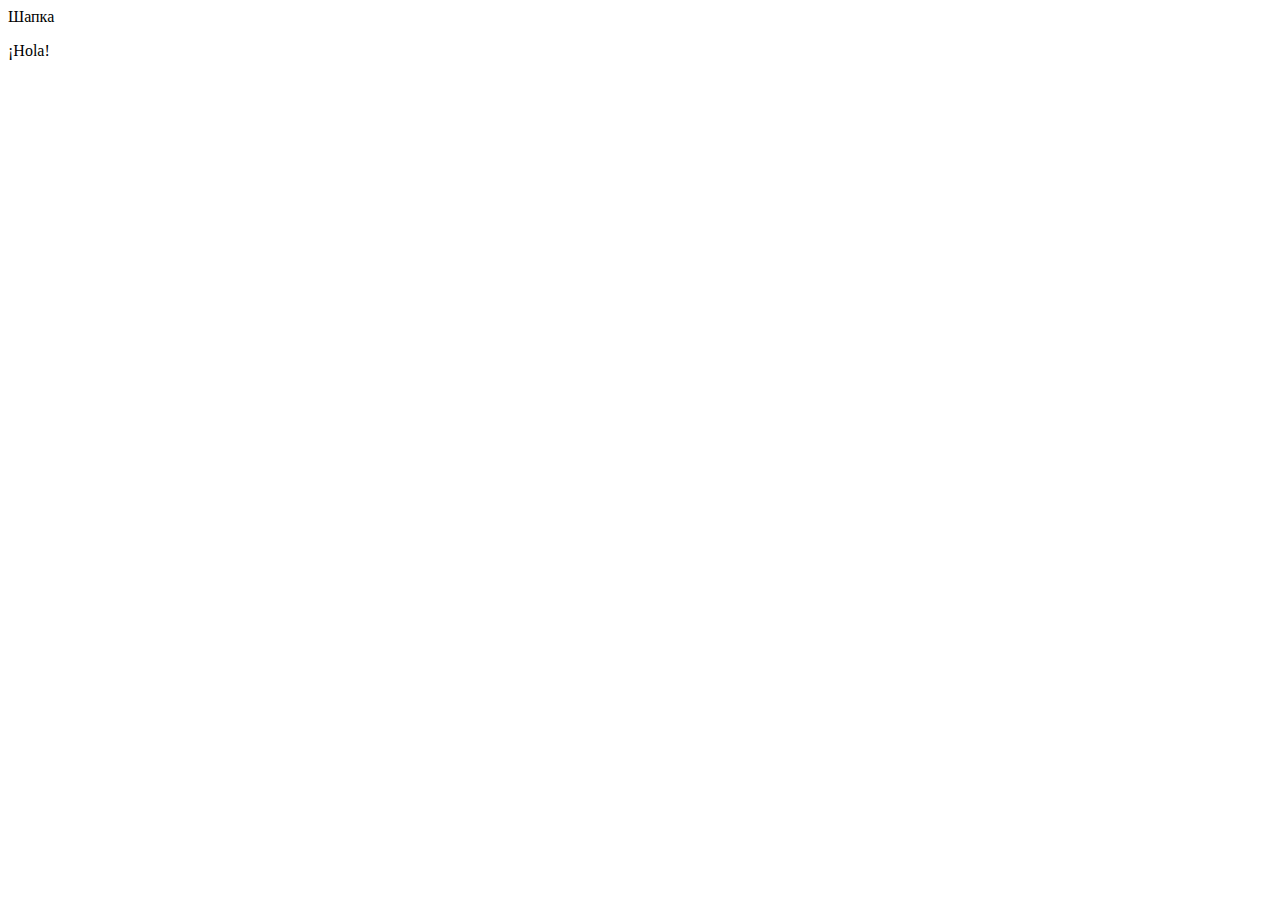
==== source/index.html @ b525d931 "Тестирует сборку" ====
<!DOCTYPE html>
<html class="page" lang="ru">

<head>
  <meta charset="UTF-8">
  <title>Название проекта</title>
  <meta name="viewport" content="width=device-width,initial-scale=1">
  <link rel="stylesheet" href="styles/styles.css">
  <script src="scripts/index.js" defer></script>
</head>

<body class="page__body">
  <header class="header">Шапка</header>
  <p>¡Hola!</p>
</body>

</html>
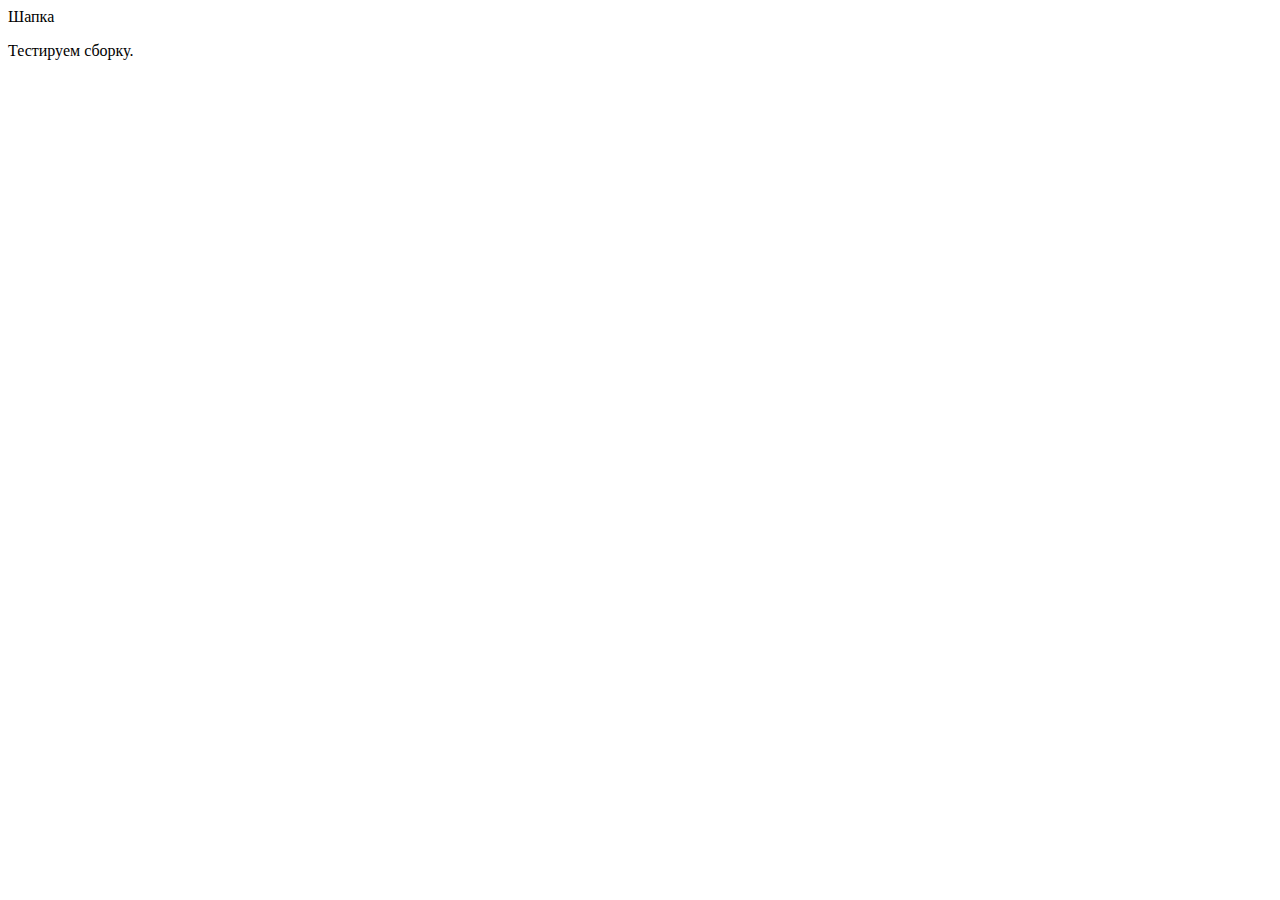
==== commit 00f4e233: "Тестирует сборку" ====
--- a/source/index.html
+++ b/source/index.html
@@ -11,7 +11,7 @@
 
 <body class="page__body">
   <header class="header">Шапка</header>
-  <p>¡Hola!</p>
+  <p>Тестируем сборку.</p>
 </body>
 
 </html>
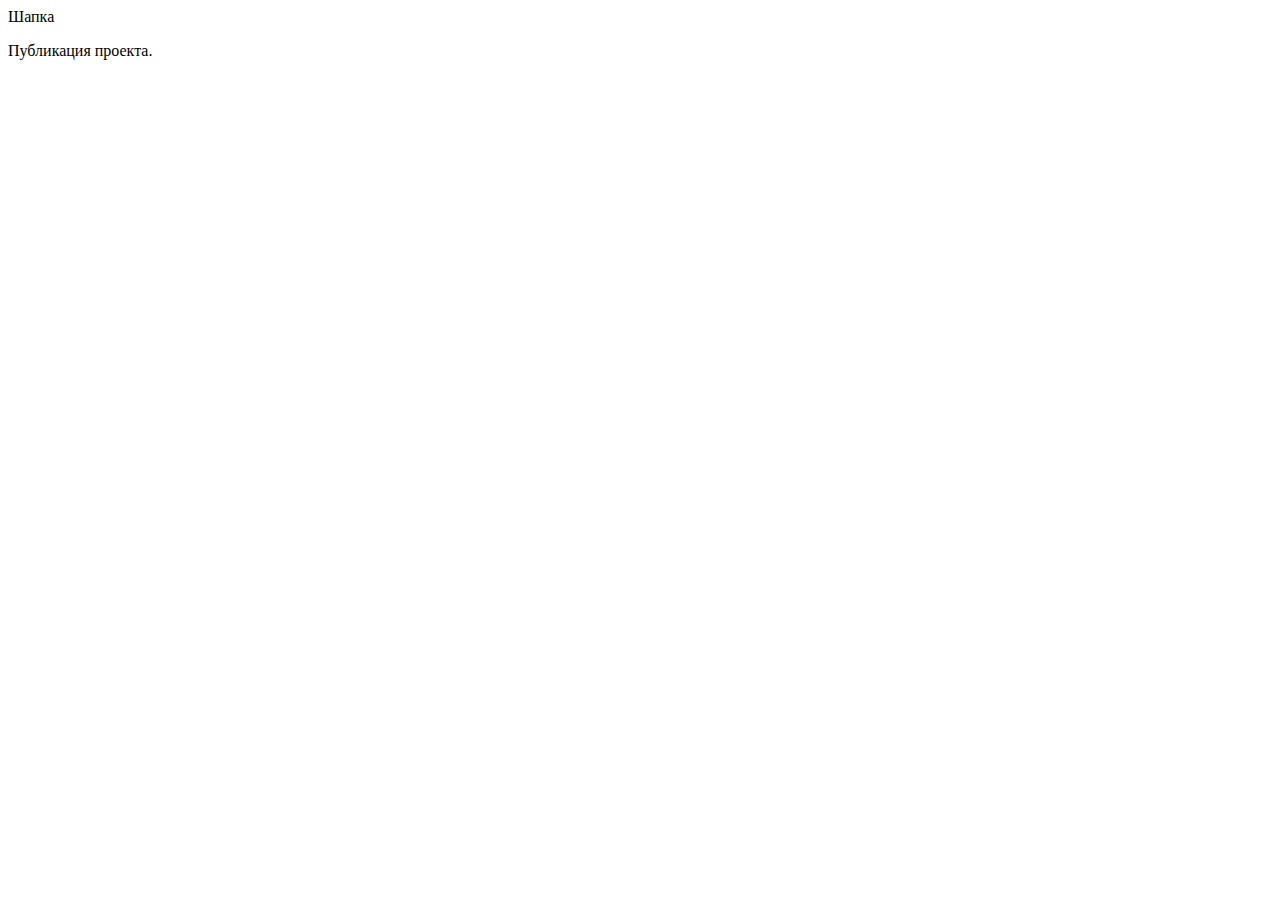
==== commit 72552102: "Тестирует сборку" ====
--- a/source/index.html
+++ b/source/index.html
@@ -11,7 +11,7 @@
 
 <body class="page__body">
   <header class="header">Шапка</header>
-  <p>Тестируем сборку.</p>
+  <p>Публикация проекта.</p>
 </body>
 
 </html>
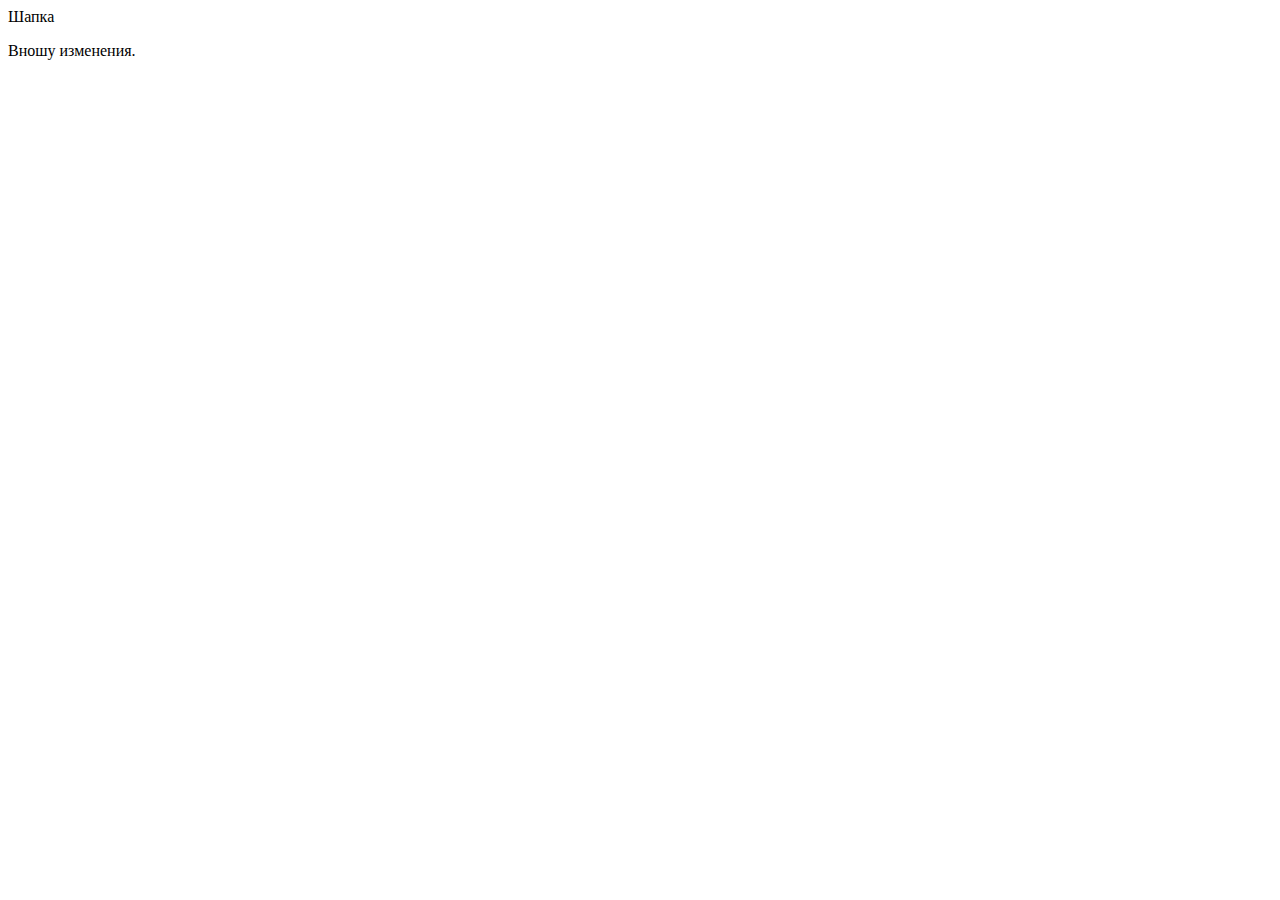
==== commit 00cd6705: "Вношу изменения" ====
--- a/source/index.html
+++ b/source/index.html
@@ -11,7 +11,7 @@
 
 <body class="page__body">
   <header class="header">Шапка</header>
-  <p>Публикация проекта.</p>
+  <p>Вношу изменения.</p>
 </body>
 
 </html>
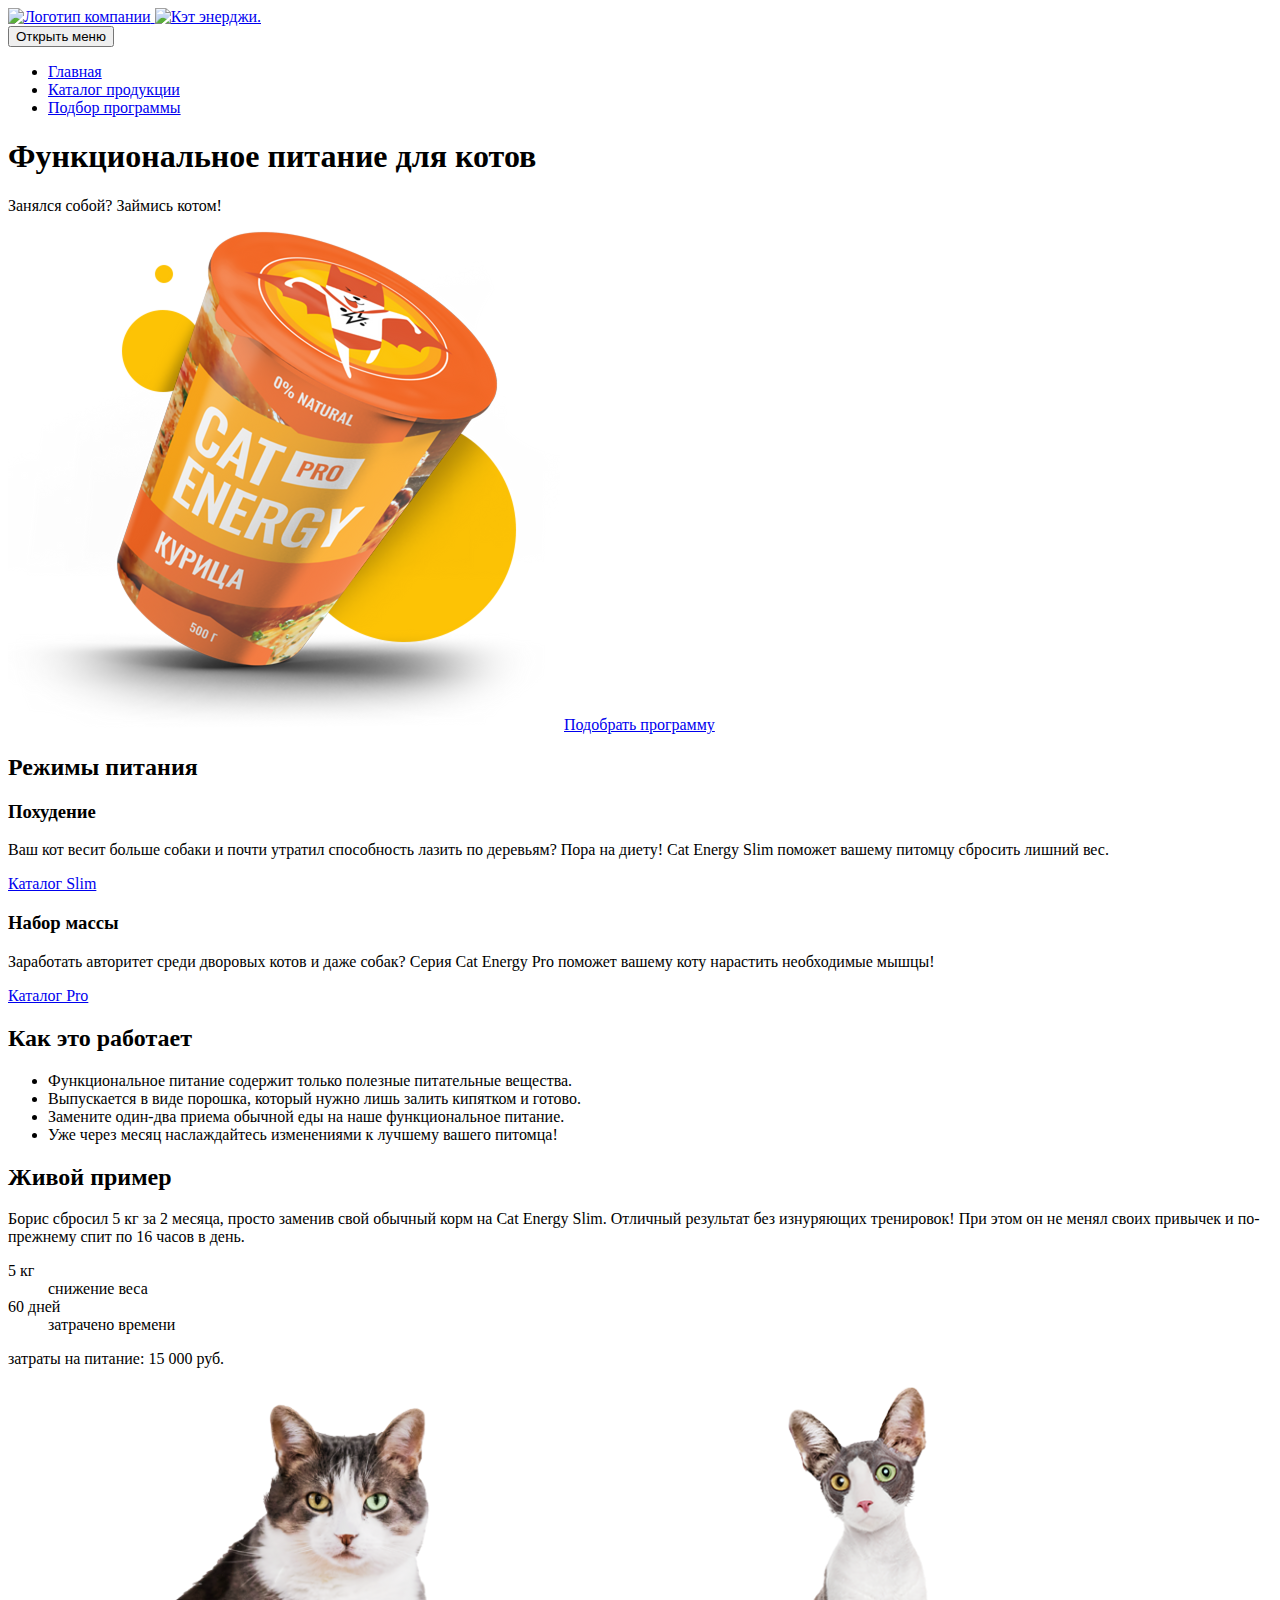
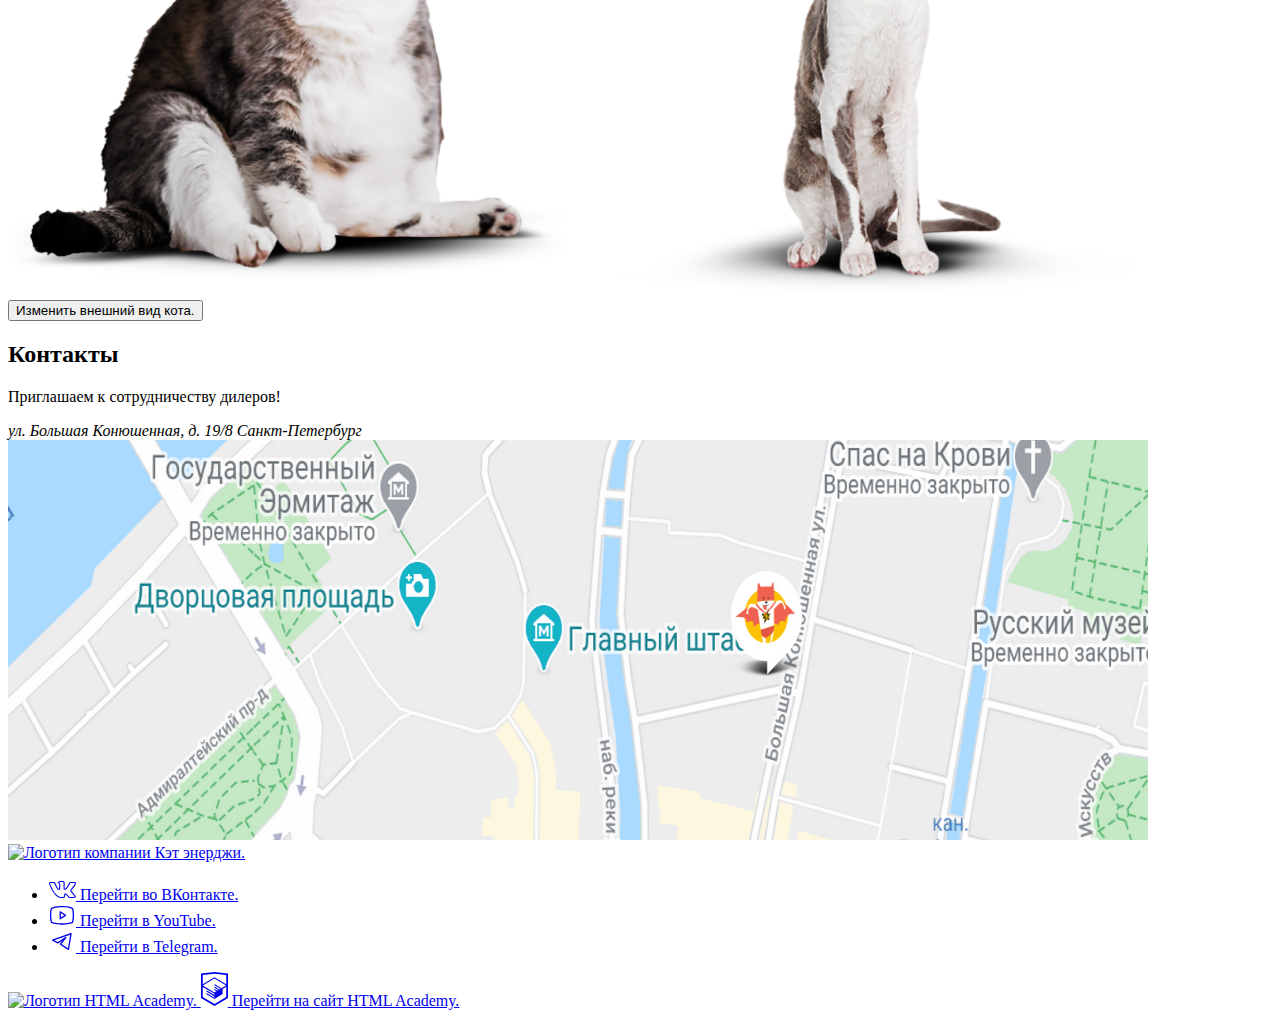
==== commit 534688e9: "Добавляет растровую графику и фавиконки (#4)" ====
--- a/source/index.html
+++ b/source/index.html
@@ -2,16 +2,181 @@
 <html class="page" lang="ru">
 
 <head>
-  <meta charset="UTF-8">
-  <title>Название проекта</title>
-  <meta name="viewport" content="width=device-width,initial-scale=1">
-  <link rel="stylesheet" href="styles/styles.css">
-  <script src="scripts/index.js" defer></script>
+	<meta charset="UTF-8">
+	<title>Кэт энерджи</title>
+	<meta name="viewport" content="width=device-width,initial-scale=1">
+	<link rel="stylesheet" href="styles/styles.css">
+	<link rel="icon" href="favicon.ico" sizes="32x32">
+	<link rel="icon" href="favicons/favicon-152.svg" type="image/svg+xml">
+	<link rel="apple-touch-icon" href="favicons/apple-touch-icon.png" type="image/png">
+	<script src="scripts/index.js" defer></script>
 </head>
 
 <body class="page__body">
-  <header class="header">Шапка</header>
-  <p>Вношу изменения.</p>
+	<header class="main-header">
+		<a class="main-header__logo logo-picture" href="index.html" aria-current="page">
+			<img class="main-header__logo-image" src="images/logo-mobile-image.svg" width="33" height="38" alt="Логотип компании">
+		</a>
+		<a class="main-header__logo logo-caption" href="index.html" aria-current="page">
+			<img class="main-header__logo-image" src="images/logo-mobile-text.svg" width="110" height="18" alt="Кэт энерджи.">
+		</a>
+		<nav class="main-header__navigation main-nav">
+			<button class="main-nav__toggle button-burger" type="button">
+				<span class="visually-hidden">Открыть меню</span>
+			</button>
+			<ul class="main-nav__list">
+				<li class="main-nav__item">
+					<a class="main-nav__link main-nav__link--current" href="index.html" aria-current="page">
+						Главная
+					</a>
+				</li>
+				<li class="main-nav__item">
+					<a class="main-nav__link" href="catalog.html">
+						Каталог продукции
+					</a>
+				</li>
+				<li class="main-nav__item">
+					<a class="main-nav__link" href="#">
+						Подбор программы
+					</a>
+				</li>
+			</ul>
+		</nav>
+	</header>
+	<main class="main-container">
+		<section class="hero">
+			<h1 class="hero__title page-title">Функциональное питание для котов</h1>
+			<p class="hero__slogan">Занялся собой? Займись котом!</p>
+			<picture>
+				<source width="552" height="499" type="image/png" media="(min-width: 1140px)" srcset="images/main-photo-desktop@1x.png 1x, images/main-photo-desktop@2x.png 2x">
+				<source width="709" height="609" type="image/png" media="(min-width: 768px)" srcset="images/main-photo-tablet@1x.png 1x, images/main-photo-tablet@2x.png 2x">
+				<img class="hero__img" src="images/main-photo-mobile@1x.png" srcset="images/main-photo-mobile@2x.png 2x" width="280" height="270" alt="Cat energy Pro 500 грамм с курицей.">
+			</picture>
+			<a class="hero__button button button--primary" href="#">Подобрать программу</a>
+		</section>
+		<section class="diet">
+			<div class="diet__wrapper">
+				<h2 class="visually-hidden">Режимы питания</h2>
+				<div class="diet__food-line food-line diet__food-line--lose">
+					<h3 class="food-line__title">Похудение</h3>
+					<p class="food-line__description">Ваш кот весит больше собаки и почти утратил способность лазить по деревьям? Пора на диету! Cat Energy Slim поможет вашему питомцу сбросить лишний вес.</p>
+					<a class="food-line__button button button--secondary" href="#">
+						Каталог Slim
+					</a>
+				</div>
+				<div class="diet__food-line food-line diet__food-line--gain">
+					<h3 class="food-line__title">Набор массы</h3>
+					<p class="food-line__description">Заработать авторитет среди дворовых котов и даже собак? Серия Cat Energy Pro поможет вашему коту нарастить необходимые мышцы!</p>
+					<a class="food-line__button button button--secondary" href="#">
+						Каталог Pro
+					</a>
+				</div>
+			</div>
+		</section>
+		<section class="function">
+			<h2 class="function__title section-title">Как это работает</h2>
+			<ul class="function__list">
+				<li class="function__item function__item--healthy">
+					Функциональное питание содержит только полезные питательные вещества.
+				</li>
+				<li class="function__item function__item--easy">
+					Выпускается в виде порошка, который нужно лишь залить кипятком и готово.
+				</li>
+				<li class="function__item function__item--safe">
+					Замените один-два приема обычной еды на наше функциональное питание.
+				</li>
+				<li class="function__item function__item--fast">
+					Уже через месяц наслаждайтесь изменениями к лучшему вашего питомца!
+				</li>
+			</ul>
+		</section>
+		<section class="example">
+			<h2 class="example__title section-title">Живой пример</h2>
+			<p class="example__description">Борис сбросил 5 кг за 2 месяца, просто заменив свой обычный корм на Cat Energy Slim. Отличный результат без изнуряющих тренировок! При этом он не менял своих привычек и по-прежнему спит по 16 часов в день.</p>
+			<div class="example__statistics statistics">
+				<dl class="statistics__list">
+					<div class="statistics__item">
+						<dt class="statistics__data">5 кг</dt>
+						<dd class="statistics__definition">снижение веса</dd>
+					</div>
+					<div class="statistics__item">
+						<dt class="statistics__data">60 дней</dt>
+						<dd class="statistics__definition">затрачено времени</dd>
+					</div>
+				</dl>
+				<p class="statistics__total">затраты на питание: 15 000 руб.</p>
+			</div>
+			<div class="example__weight-change cat-slider">
+				<picture>
+					<source width="560" height="512" type="image/png" media="(min-width: 768px)" srcset="images/slider-fat-tablet@1x.png 1x, images/slider-fat-tablet@2x.png 2x">
+					<img class="cat-slider__image cat-slider__image--fat" src="images/slider-fat-mobile@1x.png" srcset="images/slider-fat-mobile@2x.png 2x" width="280" height="256" alt="Кот с избыточным весом.">
+				</picture>
+				<picture>
+					<source width="560" height="512" type="image/png" media="(min-width: 768px)" srcset="images/slider-skinny-tablet@1x.png 1x, images/slider-skinny-tablet@2x.png 2x">
+					<img class="cat-slider__image cat-slider__image--fat" src="images/slider-skinny-mobile@1x.png" srcset="images/slider-skinny-mobile@2x.png 2x" width="280" height="256" alt="Болезненно худой кот.">
+				</picture>
+				<button class="cat-slider__toggle" type="button">
+					<span class="visually-hidden">Изменить внешний вид кота.</span>
+				</button>
+			</div>
+		</section>
+		<section class="contacts">
+			<h2 class="visually-hidden">Контакты</h2>
+			<div class="contacts__text-wrapper">
+				<p class="contacts__message">Приглашаем к сотрудничеству дилеров!</p>
+				<address class="contacts__address">ул. Большая Конюшенная, д. 19/8 Санкт-Петербург</address>
+			</div>
+			<picture>
+				<source width="1140" height="400" type="image/png" media="(min-width: 1140px)" srcset="images/map-desktop@1x.png 1x, images/map-desktop@2x.png 2x">
+				<source width="768" height="400" type="image/png" media="(min-width: 768px)" srcset="images/map-tablet@1x.png 1x, images/map-tablet@2x.png 2x">
+				<img class="contacts__map" src="images/map-mobile@1x.png" srcset="map-mobile@2x.png 2x" width="320" height="362" alt="Карта с локацией компании.">
+			</picture>
+		</section>
+	</main>
+	<footer class="main-footer">
+		<div class="main-footer__wrapper">
+			<a class="main-footer__logo" href="index.html" aria-current="page">
+				<img class="main-footer__logo-image" src="images/footer-logo.svg" width="128" height="24" alt="Логотип компании Кэт энерджи.">
+			</a>
+			<ul class="main-footer__social-list social">
+				<li class="social__item">
+					<a class="social__link" href="#">
+						<svg class="social__svg" aria-hidden="true" focusable="false" width="28" height="22" viewBox="0 0 28 22" fill="none" xmlns="http://www.w3.org/2000/svg">
+							<path d="M1 5.33876C1 4.48373 1.5151 4.02268 2.54531 3.95562L6.51515 3.98077C6.78158 3.98077 6.95921 4.10651 7.04802 4.35799C7.45655 5.61538 7.91392 6.70094 8.42014 7.61465C8.92637 8.52835 9.58801 9.58038 10.4051 10.7707C10.4761 10.9216 10.5916 10.997 10.7514 10.997C10.8758 10.997 10.9735 10.9384 11.0445 10.821L11.1244 10.5444L11.1511 6.19379C11.1511 5.89201 11.0756 5.69083 10.9246 5.59024C10.7736 5.48965 10.4939 5.4142 10.0853 5.36391C9.76563 5.31361 9.60577 5.12919 9.60577 4.81065C9.60577 4.74359 9.61465 4.69329 9.63241 4.65976C10.0054 3.57002 11.0711 3.02515 12.8296 3.02515L14.3216 3C14.9966 3 15.5561 3.15927 16.0001 3.47781C16.4442 3.79635 16.6662 4.29931 16.6662 4.98669V10.6953C16.7906 10.7791 16.906 10.821 17.0126 10.821C17.279 10.821 17.5099 10.6701 17.7053 10.3683C19.6592 7.78649 20.716 6.05966 20.8759 5.18787C20.8759 5.1711 20.8936 5.12919 20.9291 5.06213C21.0535 4.81065 21.2577 4.5927 21.5419 4.40828C21.8261 4.22387 22.0748 4.09813 22.288 4.03107C22.359 3.99753 22.4389 3.98077 22.5277 3.98077H26.6574L26.9239 4.00592C27.2791 4.00592 27.5544 4.16519 27.7498 4.48373C27.8209 4.58432 27.8697 4.69329 27.8964 4.81065C27.923 4.92801 27.9408 5.04536 27.9496 5.16272C27.9585 5.28008 27.963 5.34714 27.963 5.36391V5.53994C27.8386 6.22732 27.5233 6.9608 27.0171 7.74038C26.5109 8.51997 25.867 9.36243 25.0855 10.2678C24.304 11.1731 23.8155 11.7682 23.6201 12.0533C23.4603 12.2544 23.3803 12.4389 23.3803 12.6065C23.3803 12.7406 23.4514 12.8915 23.5935 13.0592L27.4834 17.6864C27.6965 17.9546 27.8031 18.248 27.8031 18.5666C27.8031 18.9522 27.6432 19.2707 27.3235 19.5222C27.0038 19.7737 26.6219 19.9162 26.1779 19.9497L25.7249 19.9749H21.6752C21.6574 19.9749 21.6219 19.979 21.5686 19.9874C21.5153 19.9958 21.4798 20 21.462 20C21.0712 20 20.7071 19.8407 20.3696 19.5222C20.2453 19.3881 19.4105 18.3989 17.8652 16.5547C17.7764 16.4374 17.652 16.3284 17.4922 16.2278C17.4211 16.4961 17.3279 16.8817 17.2124 17.3846C17.097 17.8876 17.0126 18.248 16.9593 18.466L16.8794 18.8935C16.7018 19.4803 16.3287 19.8323 15.7604 19.9497L15.3874 19.9749H12.7763C11.3021 19.9749 9.83224 19.3378 8.36686 18.0636C6.90148 16.7894 5.58264 15.1423 4.41034 13.122C3.23803 11.1018 2.14566 8.75049 1.13322 6.06805C1.04441 5.8501 1 5.607 1 5.33876ZM17.0126 11.8521C16.6396 11.8521 16.3021 11.7557 16.0001 11.5629C15.6982 11.3701 15.5472 11.106 15.5472 10.7707V4.98669C15.5472 4.65138 15.4584 4.41248 15.2808 4.26997C15.1032 4.12747 14.7923 4.05621 14.3483 4.05621L12.8296 4.10651C12.0658 4.10651 11.4886 4.23225 11.0978 4.48373C11.8793 4.8358 12.2701 5.40582 12.2701 6.19379V10.6198C12.2346 11.039 12.0569 11.3868 11.7372 11.6635C11.4175 11.9401 11.0623 12.0784 10.6715 12.0784C10.1386 12.0784 9.7301 11.8353 9.44591 11.3491C8.06046 9.37081 7.03025 7.4931 6.35529 5.71598L6.1155 5.06213L2.57195 5.03698C2.34104 5.03698 2.21227 5.04956 2.18562 5.0747C2.15898 5.09985 2.14566 5.1711 2.14566 5.28846C2.14566 5.43935 2.16342 5.59862 2.19895 5.76627L2.75845 7.17456C4.25048 10.8126 5.87127 13.6795 7.62085 15.7751C9.37042 17.8708 11.0889 18.9186 12.7763 18.9186H15.4406C15.5472 18.9186 15.6271 18.8893 15.6804 18.8306C15.7337 18.7719 15.7781 18.6588 15.8136 18.4911L15.8669 18.2396L16.3732 16.0266C16.5152 15.7249 16.6396 15.5237 16.7462 15.4231C16.9415 15.2387 17.1725 15.1465 17.4389 15.1465C17.8652 15.1465 18.3003 15.3895 18.7444 15.8757L21.0091 18.5917C21.1512 18.8097 21.3022 18.9186 21.462 18.9186H25.8581C26.391 18.9186 26.6574 18.7929 26.6574 18.5414C26.6574 18.4576 26.6308 18.3738 26.5775 18.2899L22.7142 13.7382C22.4123 13.3861 22.2613 13.0089 22.2613 12.6065C22.2613 12.2041 22.4034 11.8185 22.6876 11.4497C22.9185 11.1144 23.367 10.557 24.0331 9.77737C24.6992 8.99778 25.2809 8.26849 25.7782 7.5895C26.2756 6.9105 26.6042 6.29438 26.764 5.74112L26.8439 5.4142C26.8262 5.38067 26.8173 5.32618 26.8173 5.25074C26.8173 5.1753 26.8084 5.11243 26.7907 5.06213H22.6077C22.3412 5.16272 22.1281 5.31361 21.9682 5.51479L21.8084 5.9926C21.3643 7.14941 20.2009 8.93491 18.3181 11.3491C17.9451 11.6844 17.5099 11.8521 17.0126 11.8521Z" fill="currentColor" />
+						</svg>
+						<span class="visually-hidden">Перейти во ВКонтакте.</span>
+					</a>
+				</li>
+				<li class="social__item">
+					<a class="social__link" href="#">
+						<svg class="social__svg" aria-hidden="true" focusable="false" width="28" height="22" viewBox="0 0 28 22" fill="none" xmlns="http://www.w3.org/2000/svg">
+							<path d="M17.8509 10.7927L12.6145 7.30184C12.5159 7.23691 12.4016 7.19985 12.2837 7.19459C12.1657 7.18934 12.0486 7.21608 11.9446 7.27198C11.8406 7.32789 11.7537 7.41087 11.693 7.51215C11.6324 7.61343 11.6002 7.72924 11.6 7.84729V14.8291C11.6001 14.9481 11.6327 15.0648 11.6942 15.1667C11.7557 15.2686 11.8438 15.3518 11.9491 15.4073C12.0524 15.4631 12.1691 15.4895 12.2864 15.4837C12.4037 15.478 12.5172 15.4402 12.6145 15.3746L17.8509 11.8837C17.9409 11.8239 18.0148 11.7429 18.0658 11.6477C18.1169 11.5526 18.1436 11.4462 18.1436 11.3382C18.1436 11.2302 18.1169 11.1239 18.0658 11.0287C18.0148 10.9335 17.9409 10.8525 17.8509 10.7927ZM12.9091 13.6073V9.06911L16.3127 11.3382L12.9091 13.6073ZM25.3891 5.04366C25.2942 4.67547 25.1131 4.33511 24.8609 4.05061C24.6086 3.76611 24.2924 3.54561 23.9382 3.40729C20.2182 1.9782 14.2509 2.00002 14 2.00002C13.7491 2.00002 7.78182 1.9782 4.06182 3.40729C3.70764 3.54561 3.3914 3.76611 3.13914 4.05061C2.88689 4.33511 2.70584 4.67547 2.61091 5.04366C2.32727 6.11275 2 8.07638 2 11.3382C2 14.6 2.32727 16.5637 2.61091 17.6327C2.70584 18.0009 2.88689 18.3413 3.13914 18.6258C3.3914 18.9103 3.70764 19.1308 4.06182 19.2691C7.78182 20.6982 13.7491 20.6764 14 20.6764H14.0764C14.8291 20.6764 20.3927 20.6327 23.9382 19.2691C24.2924 19.1308 24.6086 18.9103 24.8609 18.6258C25.1131 18.3413 25.2942 18.0009 25.3891 17.6327C25.6727 16.5637 26 14.6 26 11.3382C26 8.07638 25.6727 6.11275 25.3891 5.04366ZM24.1236 17.3055C24.0807 17.472 23.999 17.6259 23.8853 17.7548C23.7715 17.8838 23.6289 17.984 23.4691 18.0473C19.9782 19.3891 14.0655 19.3673 14 19.3673C13.9345 19.3673 8.02182 19.3891 4.53091 18.0473C4.37107 17.984 4.22846 17.8838 4.11471 17.7548C4.00096 17.6259 3.91929 17.472 3.87636 17.3055C3.61455 16.3018 3.30909 14.4582 3.30909 11.3382C3.30909 8.2182 3.61455 6.37457 3.87636 5.37093C3.91929 5.20445 4.00096 5.05047 4.11471 4.92156C4.22846 4.79264 4.37107 4.69243 4.53091 4.62911C8.02182 3.28729 13.9345 3.30911 14 3.30911C14.0655 3.30911 19.9782 3.28729 23.4691 4.62911C23.6289 4.69243 23.7715 4.79264 23.8853 4.92156C23.999 5.05047 24.0807 5.20445 24.1236 5.37093C24.3855 6.37457 24.6909 8.2182 24.6909 11.3382C24.6909 14.4582 24.3855 16.3018 24.1236 17.3055Z" fill="currentColor" />
+						</svg>
+						<span class="visually-hidden">Перейти в YouTube.</span>
+					</a>
+				</li>
+				<li class="social__item">
+					<a class="social__link" href="#">
+						<svg class="social__svg" aria-hidden="true" focusable="false" width="28" height="22" viewBox="0 0 28 22" fill="none" xmlns="http://www.w3.org/2000/svg">
+							<path fill-rule="evenodd" clip-rule="evenodd" d="M23.4608 3.15291C23.6393 3.30222 23.7255 3.5349 23.6872 3.76448L21.0611 19.5214C21.0244 19.7411 20.8789 19.9273 20.6745 20.0159C20.47 20.1045 20.2346 20.0833 20.0493 19.9597L12.1708 14.7074C12.0177 14.6054 11.9145 14.4437 11.8862 14.2619C11.858 14.08 11.9074 13.8947 12.0223 13.751L14.633 10.4877L10.273 13.3944C10.077 13.525 9.82597 13.5407 9.61524 13.4353L4.36293 10.8092C4.12769 10.6915 3.98535 10.4449 4.0012 10.1824C4.01705 9.91983 4.18804 9.6921 4.43573 9.60364L22.8188 3.03826C23.038 2.95998 23.2822 3.00359 23.4608 3.15291ZM6.32626 10.3228L9.86168 12.0905L17.4231 7.0495C17.6925 6.86994 18.0525 6.91349 18.2712 7.1521C18.49 7.3907 18.5022 7.75314 18.3 8.00591L13.495 14.0121L19.9328 18.3039L22.2083 4.65058L6.32626 10.3228Z" fill="currentColor" />
+						</svg>
+						<span class="visually-hidden">Перейти в Telegram.</span>
+					</a>
+				</li>
+			</ul>
+			<div class="main-footer__developer developer">
+				<a class="developer__logo" href="https://htmlacademy.ru/intensive/htmlcss">
+					<img class="developer__logo-image" src="images/academy-logo.svg" width="113" height="20" alt="Логотип HTML Academy.">
+				</a>
+				<a class="developer__logo-icon" href="https://htmlacademy.ru/intensive/htmlcss">
+					<svg class="developer__svg" aria-hidden="true" focusable="false" width="27" height="34" viewBox="0 0 27 34" fill="none" xmlns="http://www.w3.org/2000/svg">
+						<path d="M13.6426 0.0157537L13.5 0L0 1.40733V26.0129L13.5 34L27 26.0129V1.40733L13.6426 0.0157537ZM25.2344 25.0151L13.5 31.9573L1.76561 25.0151V14.9293L13.4507 21.8451L13.4701 23.0984L5.45351 18.3548L5.44295 19.5801L13.4894 24.3885L13.5088 25.675L5.46408 20.9174L5.45351 22.1427L13.5 26.9511L21.6239 22.1182V20.8929V16.909L25.2432 14.7595L25.2344 25.0151ZM25.2344 13.4519L22.0147 15.3319L20.5325 16.2071L13.4666 12.0201L13.456 13.2454L19.4957 16.818L19.4429 16.8495L19.3126 16.9247L18.4536 17.4166L13.4666 14.4689L13.456 15.6942L17.3921 18.0222L16.4591 18.6314L16.438 18.6436L13.4666 16.902L13.456 18.1273L15.4029 19.2615L13.4155 20.4483L1.7973 13.5762L13.4349 6.61831L25.2344 13.4519ZM25.2344 12.2266L13.4401 5.31075L1.76561 12.2196V2.9897L13.5 1.76442L25.2344 2.9897V12.2266Z" fill="currentColor" />
+					</svg>
+					<span class="visually-hidden">Перейти на сайт HTML Academy.</span>
+				</a>
+			</div>
+		</div>
+	</footer>
 </body>
 
 </html>
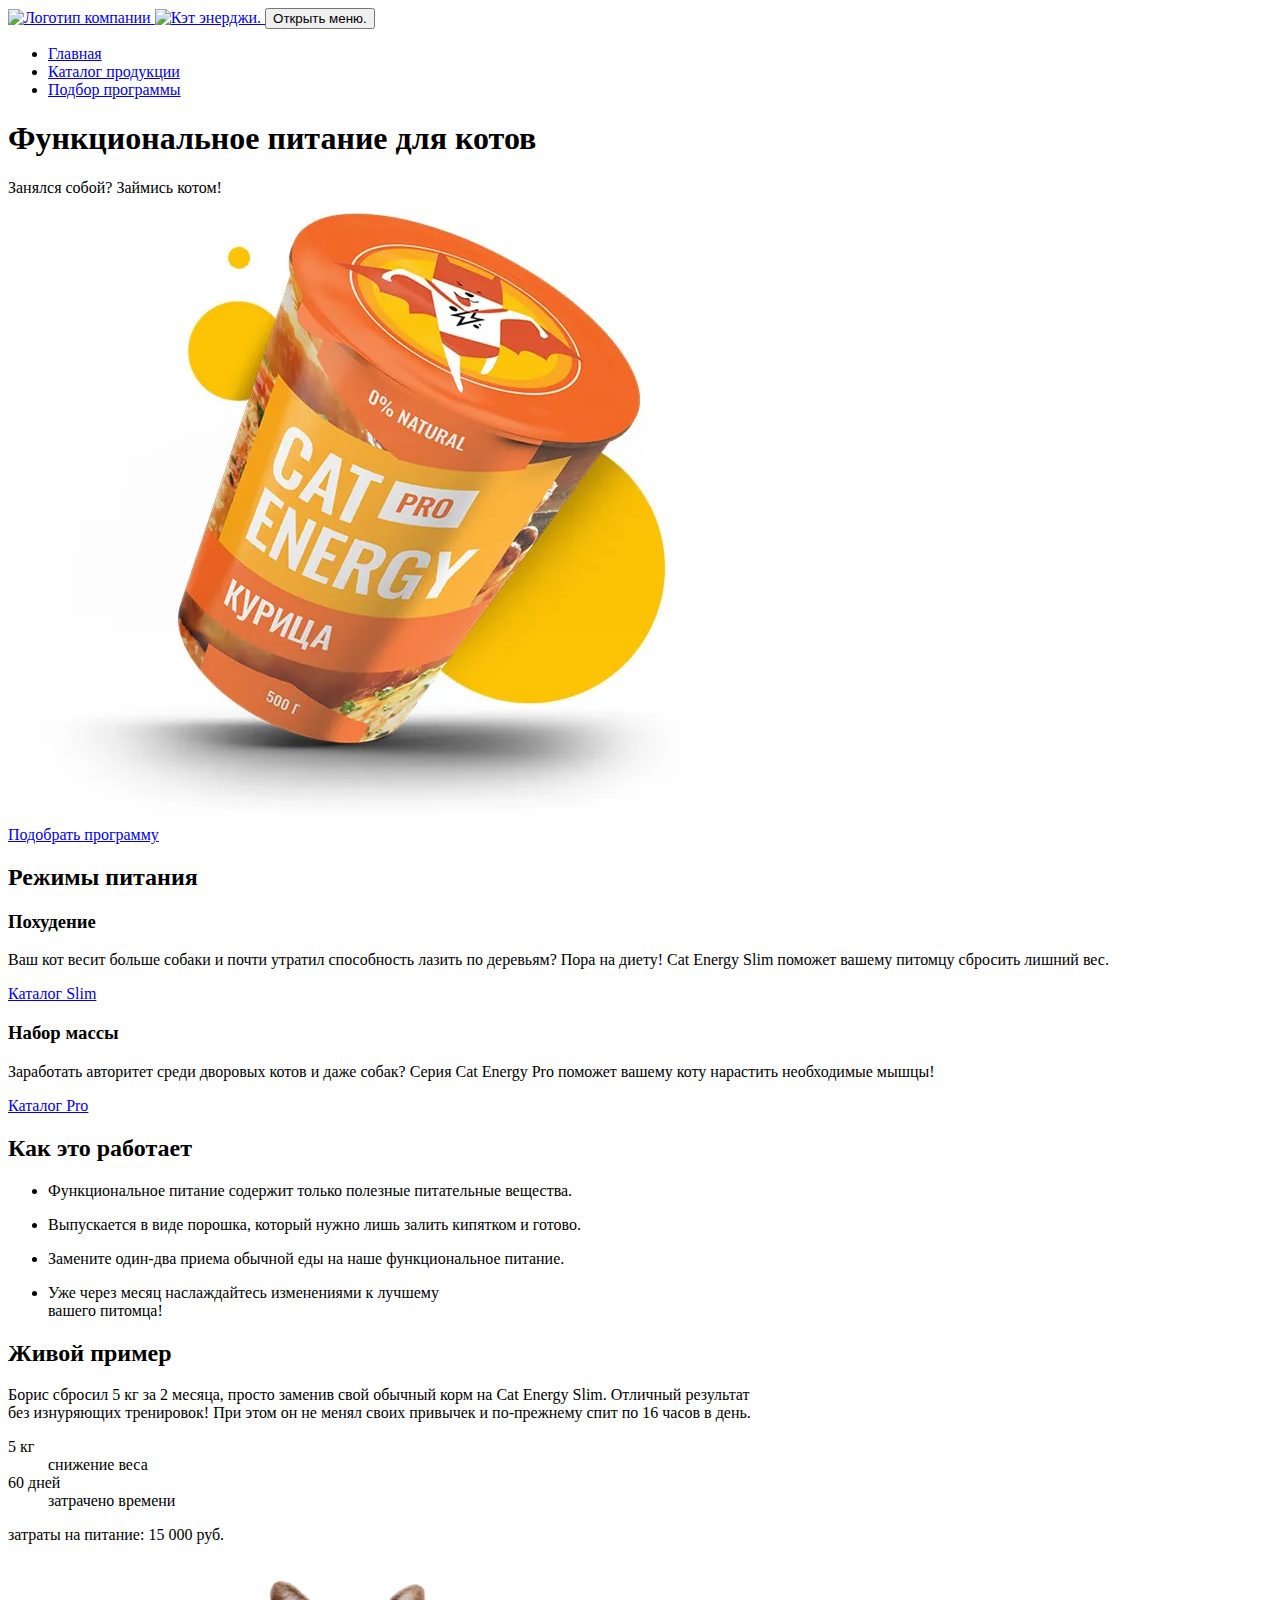
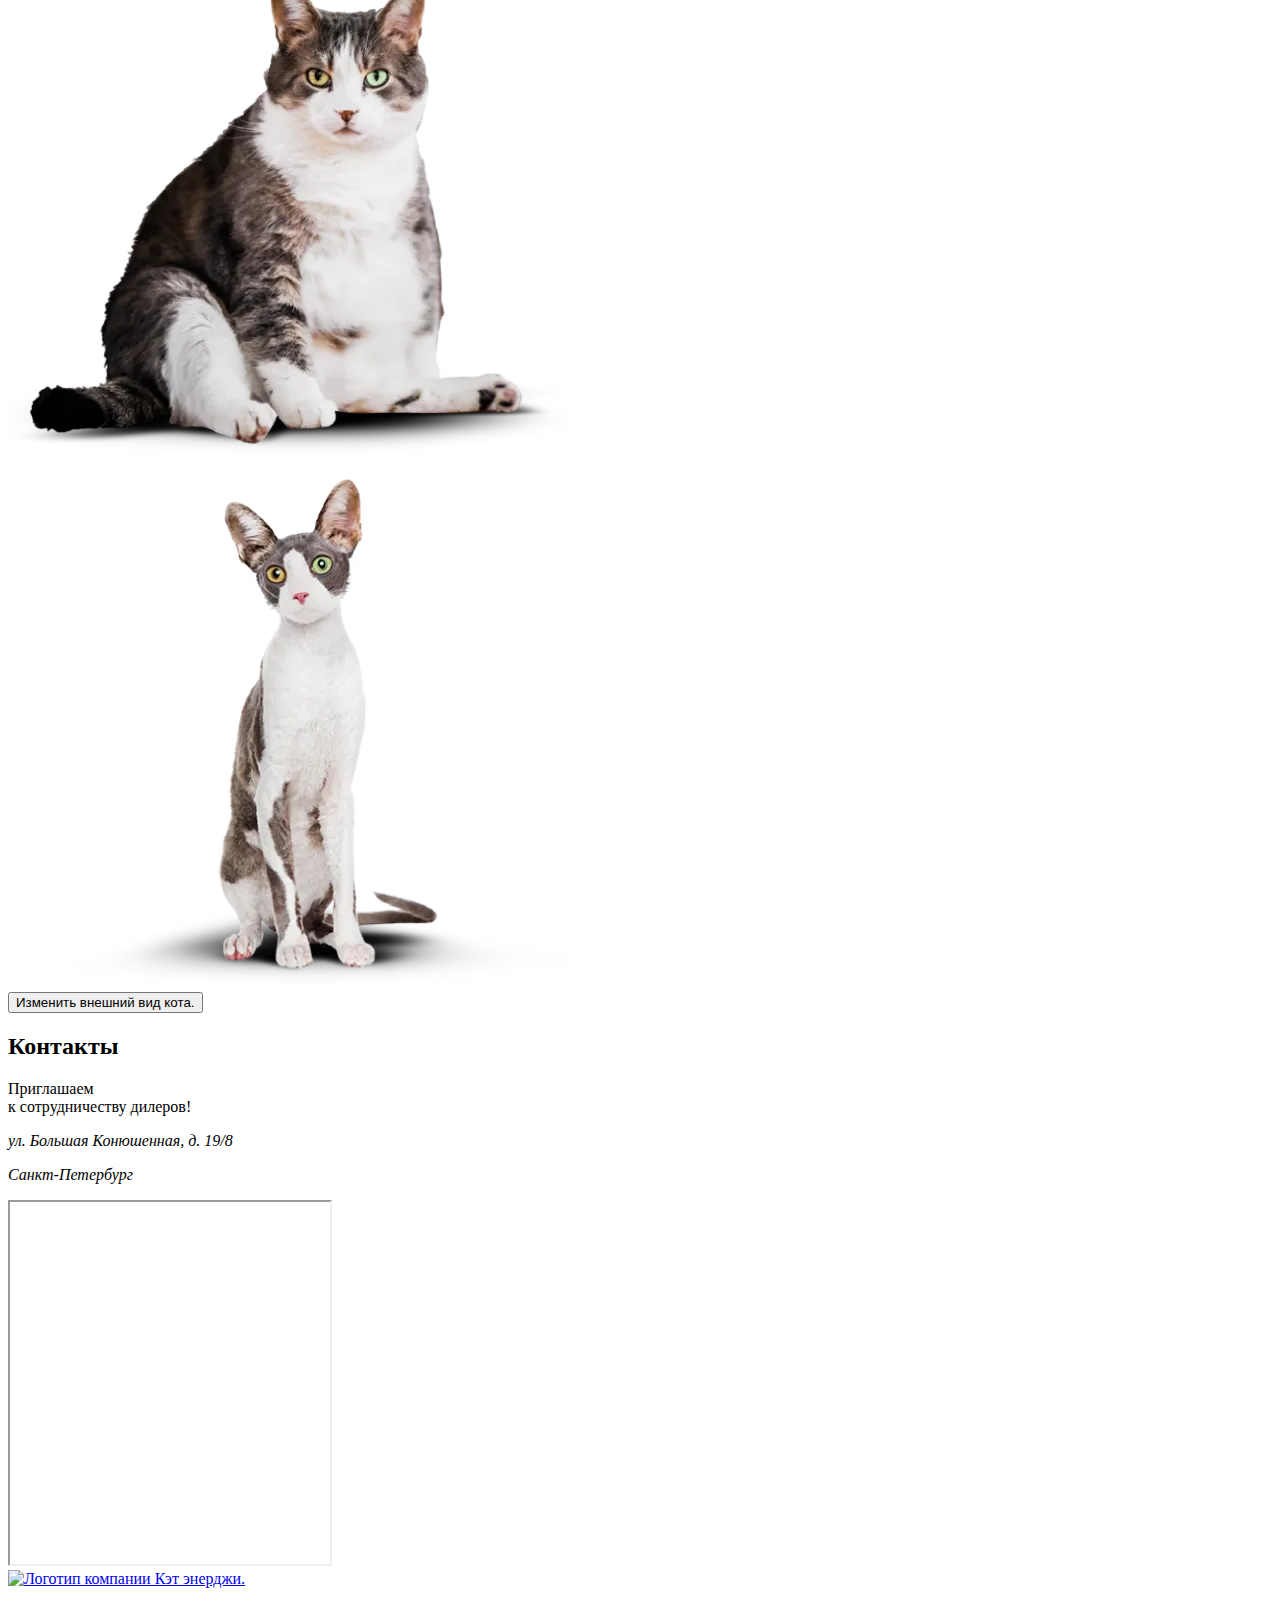
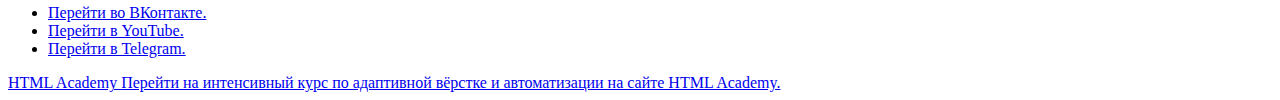
==== commit 3a008d27: "Добавляет декоративные элементы (#9)" ====
--- a/source/index.html
+++ b/source/index.html
@@ -2,181 +2,208 @@
 <html class="page" lang="ru">
 
 <head>
-	<meta charset="UTF-8">
-	<title>Кэт энерджи</title>
-	<meta name="viewport" content="width=device-width,initial-scale=1">
-	<link rel="stylesheet" href="styles/styles.css">
-	<link rel="icon" href="favicon.ico" sizes="32x32">
-	<link rel="icon" href="favicons/favicon-152.svg" type="image/svg+xml">
-	<link rel="apple-touch-icon" href="favicons/apple-touch-icon.png" type="image/png">
-	<script src="scripts/index.js" defer></script>
+  <meta charset="UTF-8">
+  <link rel="preload" href="/fonts/lato/Lato-Regular.woff2" as="font">
+  <link rel="preload" href="/fonts/oswald/oswaldregular.woff2" as="font">
+  <title>Кэт энерджи</title>
+  <meta name="viewport" content="width=device-width,initial-scale=1">
+  <link rel="stylesheet" href="styles/styles.css">
+  <link rel="icon" href="favicon.ico" sizes="32x32">
+  <link rel="icon" href="favicons/favicon-152.svg" type="image/svg+xml">
+  <link rel="apple-touch-icon" href="favicons/apple-touch-icon.png" type="image/png">
+  <script src="scripts/index.js" defer></script>
 </head>
 
 <body class="page__body">
-	<header class="main-header">
-		<a class="main-header__logo logo-picture" href="index.html" aria-current="page">
-			<img class="main-header__logo-image" src="images/logo-mobile-image.svg" width="33" height="38" alt="Логотип компании">
-		</a>
-		<a class="main-header__logo logo-caption" href="index.html" aria-current="page">
-			<img class="main-header__logo-image" src="images/logo-mobile-text.svg" width="110" height="18" alt="Кэт энерджи.">
-		</a>
-		<nav class="main-header__navigation main-nav">
-			<button class="main-nav__toggle button-burger" type="button">
-				<span class="visually-hidden">Открыть меню</span>
-			</button>
-			<ul class="main-nav__list">
-				<li class="main-nav__item">
-					<a class="main-nav__link main-nav__link--current" href="index.html" aria-current="page">
-						Главная
-					</a>
-				</li>
-				<li class="main-nav__item">
-					<a class="main-nav__link" href="catalog.html">
-						Каталог продукции
-					</a>
-				</li>
-				<li class="main-nav__item">
-					<a class="main-nav__link" href="#">
-						Подбор программы
-					</a>
-				</li>
-			</ul>
-		</nav>
-	</header>
-	<main class="main-container">
-		<section class="hero">
-			<h1 class="hero__title page-title">Функциональное питание для котов</h1>
-			<p class="hero__slogan">Занялся собой? Займись котом!</p>
-			<picture>
-				<source width="552" height="499" type="image/png" media="(min-width: 1140px)" srcset="images/main-photo-desktop@1x.png 1x, images/main-photo-desktop@2x.png 2x">
-				<source width="709" height="609" type="image/png" media="(min-width: 768px)" srcset="images/main-photo-tablet@1x.png 1x, images/main-photo-tablet@2x.png 2x">
-				<img class="hero__img" src="images/main-photo-mobile@1x.png" srcset="images/main-photo-mobile@2x.png 2x" width="280" height="270" alt="Cat energy Pro 500 грамм с курицей.">
-			</picture>
-			<a class="hero__button button button--primary" href="#">Подобрать программу</a>
-		</section>
-		<section class="diet">
-			<div class="diet__wrapper">
-				<h2 class="visually-hidden">Режимы питания</h2>
-				<div class="diet__food-line food-line diet__food-line--lose">
-					<h3 class="food-line__title">Похудение</h3>
-					<p class="food-line__description">Ваш кот весит больше собаки и почти утратил способность лазить по деревьям? Пора на диету! Cat Energy Slim поможет вашему питомцу сбросить лишний вес.</p>
-					<a class="food-line__button button button--secondary" href="#">
-						Каталог Slim
-					</a>
-				</div>
-				<div class="diet__food-line food-line diet__food-line--gain">
-					<h3 class="food-line__title">Набор массы</h3>
-					<p class="food-line__description">Заработать авторитет среди дворовых котов и даже собак? Серия Cat Energy Pro поможет вашему коту нарастить необходимые мышцы!</p>
-					<a class="food-line__button button button--secondary" href="#">
-						Каталог Pro
-					</a>
-				</div>
-			</div>
-		</section>
-		<section class="function">
-			<h2 class="function__title section-title">Как это работает</h2>
-			<ul class="function__list">
-				<li class="function__item function__item--healthy">
-					Функциональное питание содержит только полезные питательные вещества.
-				</li>
-				<li class="function__item function__item--easy">
-					Выпускается в виде порошка, который нужно лишь залить кипятком и готово.
-				</li>
-				<li class="function__item function__item--safe">
-					Замените один-два приема обычной еды на наше функциональное питание.
-				</li>
-				<li class="function__item function__item--fast">
-					Уже через месяц наслаждайтесь изменениями к лучшему вашего питомца!
-				</li>
-			</ul>
-		</section>
-		<section class="example">
-			<h2 class="example__title section-title">Живой пример</h2>
-			<p class="example__description">Борис сбросил 5 кг за 2 месяца, просто заменив свой обычный корм на Cat Energy Slim. Отличный результат без изнуряющих тренировок! При этом он не менял своих привычек и по-прежнему спит по 16 часов в день.</p>
-			<div class="example__statistics statistics">
-				<dl class="statistics__list">
-					<div class="statistics__item">
-						<dt class="statistics__data">5 кг</dt>
-						<dd class="statistics__definition">снижение веса</dd>
-					</div>
-					<div class="statistics__item">
-						<dt class="statistics__data">60 дней</dt>
-						<dd class="statistics__definition">затрачено времени</dd>
-					</div>
-				</dl>
-				<p class="statistics__total">затраты на питание: 15 000 руб.</p>
-			</div>
-			<div class="example__weight-change cat-slider">
-				<picture>
-					<source width="560" height="512" type="image/png" media="(min-width: 768px)" srcset="images/slider-fat-tablet@1x.png 1x, images/slider-fat-tablet@2x.png 2x">
-					<img class="cat-slider__image cat-slider__image--fat" src="images/slider-fat-mobile@1x.png" srcset="images/slider-fat-mobile@2x.png 2x" width="280" height="256" alt="Кот с избыточным весом.">
-				</picture>
-				<picture>
-					<source width="560" height="512" type="image/png" media="(min-width: 768px)" srcset="images/slider-skinny-tablet@1x.png 1x, images/slider-skinny-tablet@2x.png 2x">
-					<img class="cat-slider__image cat-slider__image--fat" src="images/slider-skinny-mobile@1x.png" srcset="images/slider-skinny-mobile@2x.png 2x" width="280" height="256" alt="Болезненно худой кот.">
-				</picture>
-				<button class="cat-slider__toggle" type="button">
-					<span class="visually-hidden">Изменить внешний вид кота.</span>
-				</button>
-			</div>
-		</section>
-		<section class="contacts">
-			<h2 class="visually-hidden">Контакты</h2>
-			<div class="contacts__text-wrapper">
-				<p class="contacts__message">Приглашаем к сотрудничеству дилеров!</p>
-				<address class="contacts__address">ул. Большая Конюшенная, д. 19/8 Санкт-Петербург</address>
-			</div>
-			<picture>
-				<source width="1140" height="400" type="image/png" media="(min-width: 1140px)" srcset="images/map-desktop@1x.png 1x, images/map-desktop@2x.png 2x">
-				<source width="768" height="400" type="image/png" media="(min-width: 768px)" srcset="images/map-tablet@1x.png 1x, images/map-tablet@2x.png 2x">
-				<img class="contacts__map" src="images/map-mobile@1x.png" srcset="map-mobile@2x.png 2x" width="320" height="362" alt="Карта с локацией компании.">
-			</picture>
-		</section>
-	</main>
-	<footer class="main-footer">
-		<div class="main-footer__wrapper">
-			<a class="main-footer__logo" href="index.html" aria-current="page">
-				<img class="main-footer__logo-image" src="images/footer-logo.svg" width="128" height="24" alt="Логотип компании Кэт энерджи.">
-			</a>
-			<ul class="main-footer__social-list social">
-				<li class="social__item">
-					<a class="social__link" href="#">
-						<svg class="social__svg" aria-hidden="true" focusable="false" width="28" height="22" viewBox="0 0 28 22" fill="none" xmlns="http://www.w3.org/2000/svg">
-							<path d="M1 5.33876C1 4.48373 1.5151 4.02268 2.54531 3.95562L6.51515 3.98077C6.78158 3.98077 6.95921 4.10651 7.04802 4.35799C7.45655 5.61538 7.91392 6.70094 8.42014 7.61465C8.92637 8.52835 9.58801 9.58038 10.4051 10.7707C10.4761 10.9216 10.5916 10.997 10.7514 10.997C10.8758 10.997 10.9735 10.9384 11.0445 10.821L11.1244 10.5444L11.1511 6.19379C11.1511 5.89201 11.0756 5.69083 10.9246 5.59024C10.7736 5.48965 10.4939 5.4142 10.0853 5.36391C9.76563 5.31361 9.60577 5.12919 9.60577 4.81065C9.60577 4.74359 9.61465 4.69329 9.63241 4.65976C10.0054 3.57002 11.0711 3.02515 12.8296 3.02515L14.3216 3C14.9966 3 15.5561 3.15927 16.0001 3.47781C16.4442 3.79635 16.6662 4.29931 16.6662 4.98669V10.6953C16.7906 10.7791 16.906 10.821 17.0126 10.821C17.279 10.821 17.5099 10.6701 17.7053 10.3683C19.6592 7.78649 20.716 6.05966 20.8759 5.18787C20.8759 5.1711 20.8936 5.12919 20.9291 5.06213C21.0535 4.81065 21.2577 4.5927 21.5419 4.40828C21.8261 4.22387 22.0748 4.09813 22.288 4.03107C22.359 3.99753 22.4389 3.98077 22.5277 3.98077H26.6574L26.9239 4.00592C27.2791 4.00592 27.5544 4.16519 27.7498 4.48373C27.8209 4.58432 27.8697 4.69329 27.8964 4.81065C27.923 4.92801 27.9408 5.04536 27.9496 5.16272C27.9585 5.28008 27.963 5.34714 27.963 5.36391V5.53994C27.8386 6.22732 27.5233 6.9608 27.0171 7.74038C26.5109 8.51997 25.867 9.36243 25.0855 10.2678C24.304 11.1731 23.8155 11.7682 23.6201 12.0533C23.4603 12.2544 23.3803 12.4389 23.3803 12.6065C23.3803 12.7406 23.4514 12.8915 23.5935 13.0592L27.4834 17.6864C27.6965 17.9546 27.8031 18.248 27.8031 18.5666C27.8031 18.9522 27.6432 19.2707 27.3235 19.5222C27.0038 19.7737 26.6219 19.9162 26.1779 19.9497L25.7249 19.9749H21.6752C21.6574 19.9749 21.6219 19.979 21.5686 19.9874C21.5153 19.9958 21.4798 20 21.462 20C21.0712 20 20.7071 19.8407 20.3696 19.5222C20.2453 19.3881 19.4105 18.3989 17.8652 16.5547C17.7764 16.4374 17.652 16.3284 17.4922 16.2278C17.4211 16.4961 17.3279 16.8817 17.2124 17.3846C17.097 17.8876 17.0126 18.248 16.9593 18.466L16.8794 18.8935C16.7018 19.4803 16.3287 19.8323 15.7604 19.9497L15.3874 19.9749H12.7763C11.3021 19.9749 9.83224 19.3378 8.36686 18.0636C6.90148 16.7894 5.58264 15.1423 4.41034 13.122C3.23803 11.1018 2.14566 8.75049 1.13322 6.06805C1.04441 5.8501 1 5.607 1 5.33876ZM17.0126 11.8521C16.6396 11.8521 16.3021 11.7557 16.0001 11.5629C15.6982 11.3701 15.5472 11.106 15.5472 10.7707V4.98669C15.5472 4.65138 15.4584 4.41248 15.2808 4.26997C15.1032 4.12747 14.7923 4.05621 14.3483 4.05621L12.8296 4.10651C12.0658 4.10651 11.4886 4.23225 11.0978 4.48373C11.8793 4.8358 12.2701 5.40582 12.2701 6.19379V10.6198C12.2346 11.039 12.0569 11.3868 11.7372 11.6635C11.4175 11.9401 11.0623 12.0784 10.6715 12.0784C10.1386 12.0784 9.7301 11.8353 9.44591 11.3491C8.06046 9.37081 7.03025 7.4931 6.35529 5.71598L6.1155 5.06213L2.57195 5.03698C2.34104 5.03698 2.21227 5.04956 2.18562 5.0747C2.15898 5.09985 2.14566 5.1711 2.14566 5.28846C2.14566 5.43935 2.16342 5.59862 2.19895 5.76627L2.75845 7.17456C4.25048 10.8126 5.87127 13.6795 7.62085 15.7751C9.37042 17.8708 11.0889 18.9186 12.7763 18.9186H15.4406C15.5472 18.9186 15.6271 18.8893 15.6804 18.8306C15.7337 18.7719 15.7781 18.6588 15.8136 18.4911L15.8669 18.2396L16.3732 16.0266C16.5152 15.7249 16.6396 15.5237 16.7462 15.4231C16.9415 15.2387 17.1725 15.1465 17.4389 15.1465C17.8652 15.1465 18.3003 15.3895 18.7444 15.8757L21.0091 18.5917C21.1512 18.8097 21.3022 18.9186 21.462 18.9186H25.8581C26.391 18.9186 26.6574 18.7929 26.6574 18.5414C26.6574 18.4576 26.6308 18.3738 26.5775 18.2899L22.7142 13.7382C22.4123 13.3861 22.2613 13.0089 22.2613 12.6065C22.2613 12.2041 22.4034 11.8185 22.6876 11.4497C22.9185 11.1144 23.367 10.557 24.0331 9.77737C24.6992 8.99778 25.2809 8.26849 25.7782 7.5895C26.2756 6.9105 26.6042 6.29438 26.764 5.74112L26.8439 5.4142C26.8262 5.38067 26.8173 5.32618 26.8173 5.25074C26.8173 5.1753 26.8084 5.11243 26.7907 5.06213H22.6077C22.3412 5.16272 22.1281 5.31361 21.9682 5.51479L21.8084 5.9926C21.3643 7.14941 20.2009 8.93491 18.3181 11.3491C17.9451 11.6844 17.5099 11.8521 17.0126 11.8521Z" fill="currentColor" />
-						</svg>
-						<span class="visually-hidden">Перейти во ВКонтакте.</span>
-					</a>
-				</li>
-				<li class="social__item">
-					<a class="social__link" href="#">
-						<svg class="social__svg" aria-hidden="true" focusable="false" width="28" height="22" viewBox="0 0 28 22" fill="none" xmlns="http://www.w3.org/2000/svg">
-							<path d="M17.8509 10.7927L12.6145 7.30184C12.5159 7.23691 12.4016 7.19985 12.2837 7.19459C12.1657 7.18934 12.0486 7.21608 11.9446 7.27198C11.8406 7.32789 11.7537 7.41087 11.693 7.51215C11.6324 7.61343 11.6002 7.72924 11.6 7.84729V14.8291C11.6001 14.9481 11.6327 15.0648 11.6942 15.1667C11.7557 15.2686 11.8438 15.3518 11.9491 15.4073C12.0524 15.4631 12.1691 15.4895 12.2864 15.4837C12.4037 15.478 12.5172 15.4402 12.6145 15.3746L17.8509 11.8837C17.9409 11.8239 18.0148 11.7429 18.0658 11.6477C18.1169 11.5526 18.1436 11.4462 18.1436 11.3382C18.1436 11.2302 18.1169 11.1239 18.0658 11.0287C18.0148 10.9335 17.9409 10.8525 17.8509 10.7927ZM12.9091 13.6073V9.06911L16.3127 11.3382L12.9091 13.6073ZM25.3891 5.04366C25.2942 4.67547 25.1131 4.33511 24.8609 4.05061C24.6086 3.76611 24.2924 3.54561 23.9382 3.40729C20.2182 1.9782 14.2509 2.00002 14 2.00002C13.7491 2.00002 7.78182 1.9782 4.06182 3.40729C3.70764 3.54561 3.3914 3.76611 3.13914 4.05061C2.88689 4.33511 2.70584 4.67547 2.61091 5.04366C2.32727 6.11275 2 8.07638 2 11.3382C2 14.6 2.32727 16.5637 2.61091 17.6327C2.70584 18.0009 2.88689 18.3413 3.13914 18.6258C3.3914 18.9103 3.70764 19.1308 4.06182 19.2691C7.78182 20.6982 13.7491 20.6764 14 20.6764H14.0764C14.8291 20.6764 20.3927 20.6327 23.9382 19.2691C24.2924 19.1308 24.6086 18.9103 24.8609 18.6258C25.1131 18.3413 25.2942 18.0009 25.3891 17.6327C25.6727 16.5637 26 14.6 26 11.3382C26 8.07638 25.6727 6.11275 25.3891 5.04366ZM24.1236 17.3055C24.0807 17.472 23.999 17.6259 23.8853 17.7548C23.7715 17.8838 23.6289 17.984 23.4691 18.0473C19.9782 19.3891 14.0655 19.3673 14 19.3673C13.9345 19.3673 8.02182 19.3891 4.53091 18.0473C4.37107 17.984 4.22846 17.8838 4.11471 17.7548C4.00096 17.6259 3.91929 17.472 3.87636 17.3055C3.61455 16.3018 3.30909 14.4582 3.30909 11.3382C3.30909 8.2182 3.61455 6.37457 3.87636 5.37093C3.91929 5.20445 4.00096 5.05047 4.11471 4.92156C4.22846 4.79264 4.37107 4.69243 4.53091 4.62911C8.02182 3.28729 13.9345 3.30911 14 3.30911C14.0655 3.30911 19.9782 3.28729 23.4691 4.62911C23.6289 4.69243 23.7715 4.79264 23.8853 4.92156C23.999 5.05047 24.0807 5.20445 24.1236 5.37093C24.3855 6.37457 24.6909 8.2182 24.6909 11.3382C24.6909 14.4582 24.3855 16.3018 24.1236 17.3055Z" fill="currentColor" />
-						</svg>
-						<span class="visually-hidden">Перейти в YouTube.</span>
-					</a>
-				</li>
-				<li class="social__item">
-					<a class="social__link" href="#">
-						<svg class="social__svg" aria-hidden="true" focusable="false" width="28" height="22" viewBox="0 0 28 22" fill="none" xmlns="http://www.w3.org/2000/svg">
-							<path fill-rule="evenodd" clip-rule="evenodd" d="M23.4608 3.15291C23.6393 3.30222 23.7255 3.5349 23.6872 3.76448L21.0611 19.5214C21.0244 19.7411 20.8789 19.9273 20.6745 20.0159C20.47 20.1045 20.2346 20.0833 20.0493 19.9597L12.1708 14.7074C12.0177 14.6054 11.9145 14.4437 11.8862 14.2619C11.858 14.08 11.9074 13.8947 12.0223 13.751L14.633 10.4877L10.273 13.3944C10.077 13.525 9.82597 13.5407 9.61524 13.4353L4.36293 10.8092C4.12769 10.6915 3.98535 10.4449 4.0012 10.1824C4.01705 9.91983 4.18804 9.6921 4.43573 9.60364L22.8188 3.03826C23.038 2.95998 23.2822 3.00359 23.4608 3.15291ZM6.32626 10.3228L9.86168 12.0905L17.4231 7.0495C17.6925 6.86994 18.0525 6.91349 18.2712 7.1521C18.49 7.3907 18.5022 7.75314 18.3 8.00591L13.495 14.0121L19.9328 18.3039L22.2083 4.65058L6.32626 10.3228Z" fill="currentColor" />
-						</svg>
-						<span class="visually-hidden">Перейти в Telegram.</span>
-					</a>
-				</li>
-			</ul>
-			<div class="main-footer__developer developer">
-				<a class="developer__logo" href="https://htmlacademy.ru/intensive/htmlcss">
-					<img class="developer__logo-image" src="images/academy-logo.svg" width="113" height="20" alt="Логотип HTML Academy.">
-				</a>
-				<a class="developer__logo-icon" href="https://htmlacademy.ru/intensive/htmlcss">
-					<svg class="developer__svg" aria-hidden="true" focusable="false" width="27" height="34" viewBox="0 0 27 34" fill="none" xmlns="http://www.w3.org/2000/svg">
-						<path d="M13.6426 0.0157537L13.5 0L0 1.40733V26.0129L13.5 34L27 26.0129V1.40733L13.6426 0.0157537ZM25.2344 25.0151L13.5 31.9573L1.76561 25.0151V14.9293L13.4507 21.8451L13.4701 23.0984L5.45351 18.3548L5.44295 19.5801L13.4894 24.3885L13.5088 25.675L5.46408 20.9174L5.45351 22.1427L13.5 26.9511L21.6239 22.1182V20.8929V16.909L25.2432 14.7595L25.2344 25.0151ZM25.2344 13.4519L22.0147 15.3319L20.5325 16.2071L13.4666 12.0201L13.456 13.2454L19.4957 16.818L19.4429 16.8495L19.3126 16.9247L18.4536 17.4166L13.4666 14.4689L13.456 15.6942L17.3921 18.0222L16.4591 18.6314L16.438 18.6436L13.4666 16.902L13.456 18.1273L15.4029 19.2615L13.4155 20.4483L1.7973 13.5762L13.4349 6.61831L25.2344 13.4519ZM25.2344 12.2266L13.4401 5.31075L1.76561 12.2196V2.9897L13.5 1.76442L25.2344 2.9897V12.2266Z" fill="currentColor" />
-					</svg>
-					<span class="visually-hidden">Перейти на сайт HTML Academy.</span>
-				</a>
-			</div>
-		</div>
-	</footer>
+  <header class="main-header">
+    <div class="main-header__wrapper section-wrapper">
+      <div class="main-header__logo-wrapper">
+        <a class="main-header__logo logo" href="index.html" aria-current="page">
+          <picture>
+            <source media="(min-width: 1440px)" srcset="images/logo-trademark-desktop.svg" width="70" height="59" type="image/svg+xml">
+            <source media="(min-width: 768px)" srcset="images/logo-trademark-tablet.svg" width="60" height="50" type="image/svg+xml">
+            <img class="logo__trademark" src="images/logo-trademark-mobile.svg" width="33" height="38" alt="Логотип компании">
+          </picture>
+          <picture>
+            <source media="(min-width: 768px)" srcset="images/logo-caption-tablet.svg" width="101" height="18" type="image/svg+xml">
+            <img class="logo__caption" src="images/logo-caption-mobile.svg" width="101" height="18" alt="Кэт энерджи.">
+          </picture>
+        </a>
+        <button class="main-header__navigation-toggle burger-button main-header__navigation-toggle--nojs" type="button">
+          <span class="visually-hidden">Открыть меню.</span>
+        </button>
+      </div>
+      <nav class="main-header__navigation main-nav">
+        <ul class="main-nav__list main-nav__list--nojs">
+          <li class="main-nav__item">
+            <a class="main-nav__link main-nav__link--current" href="index.html" aria-current="page">
+              Главная
+            </a>
+          </li>
+          <li class="main-nav__item">
+            <a class="main-nav__link" href="catalog.html">
+              Каталог продукции
+            </a>
+          </li>
+          <li class="main-nav__item">
+            <a class="main-nav__link" href="#">
+              Подбор программы
+            </a>
+          </li>
+        </ul>
+      </nav>
+    </div>
+  </header>
+  <main class="main-container">
+    <section class="hero">
+      <div class="hero__wrapper section-wrapper">
+        <h1 class="hero__title page-title page-title--accent">Функциональное питание для котов</h1>
+        <p class="hero__slogan">Занялся собой? Займись котом!</p>
+        <div class="hero__picture-wrapper">
+          <picture>
+            <source width="552" height="499" type="image/webp" media="(min-width: 1440px)" srcset="images/main-photo-desktop@1x.webp 1x, images/main-photo-desktop@2x.webp 2x">
+            <source width="709" height="609" type="image/webp" media="(min-width: 768px)" srcset="images/main-photo-tablet@1x.webp 1x, images/main-photo-tablet@2x.webp 2x">
+            <source width="280" height="270" type="image/webp" srcset="images/main-photo-mobile@1x.webp 1x, images/main-photo-mobile@2x.webp 2x">
+
+            <source width="552" height="499" type="image/png" media="(min-width: 1440px)" srcset="images/main-photo-desktop@1x.png 1x, images/main-photo-desktop@2x.png 2x">
+            <source width="709" height="609" type="image/png" media="(min-width: 768px)" srcset="images/main-photo-tablet@1x.png 1x, images/main-photo-tablet@2x.png 2x">
+            <img class="hero__img" src="images/main-photo-mobile@1x.png" srcset="images/main-photo-mobile@2x.png 2x" width="280" height="270" alt="Cat energy Pro 500 грамм с курицей.">
+          </picture>
+        </div>
+        <a class="hero__button button button--primary" href="#">Подобрать программу</a>
+      </div>
+    </section>
+    <section class="diet section-wrapper">
+      <h2 class="visually-hidden">Режимы питания</h2>
+      <div class="diet__food-line food-line food-line--lose">
+        <h3 class="food-line__title">Похудение</h3>
+        <p class="food-line__description">Ваш кот весит больше собаки и почти утратил способность лазить по деревьям? Пора на диету! Cat Energy Slim поможет вашему питомцу сбросить лишний вес.</p>
+        <a class="food-line__button button button--secondary" href="#">
+          Каталог Slim
+        </a>
+      </div>
+      <div class="diet__food-line food-line food-line--gain">
+        <h3 class="food-line__title">Набор массы</h3>
+        <p class="food-line__description">Заработать авторитет среди дворовых котов и даже собак? Серия Cat Energy Pro поможет вашему коту нарастить необходимые мышцы!</p>
+        <a class="food-line__button button button--secondary" href="#">
+          Каталог Pro
+        </a>
+      </div>
+    </section>
+    <section class="function section-wrapper">
+      <h2 class="function__title section-title">Как это работает</h2>
+      <ul class="function__list">
+        <li class="function__item function__item--healthy">
+          <p class="function__description">Функциональное питание содержит только полезные питательные вещества.</p>
+        </li>
+        <li class="function__item function__item--easy">
+          <p class="function__description">Выпускается в виде порошка, который нужно лишь залить кипятком и готово.</p>
+        </li>
+        <li class="function__item function__item--safe">
+          <p class="function__description">Замените один-два приема обычной еды на наше функциональное питание.</p>
+        </li>
+        <li class="function__item function__item--fast">
+          <p class="function__description">Уже через месяц наслаждайтесь изменениями к лучшему<br> вашего питомца!</p>
+        </li>
+      </ul>
+    </section>
+    <section class="example">
+      <div class="example__wrapper section-wrapper">
+        <div class="example__text-wrapper">
+          <h2 class="example__title section-title">Живой пример</h2>
+          <p class="example__description">Борис сбросил 5 кг за 2 месяца, просто заменив свой обычный корм на Cat Energy Slim. Отличный результат<br> без изнуряющих тренировок! При этом он не менял своих привычек и по-прежнему спит по 16 часов в день.</p>
+          <div class="example__statistics statistics">
+            <dl class="statistics__list">
+              <div class="statistics__item">
+                <dt class="statistics__data">5 кг</dt>
+                <dd class="statistics__definition">снижение веса</dd>
+              </div>
+              <div class="statistics__item">
+                <dt class="statistics__data">60 дней</dt>
+                <dd class="statistics__definition">затрачено времени</dd>
+              </div>
+            </dl>
+            <p class="statistics__data statistics__data--total"><span>затраты на питание:</span> <span>15 000 руб.</span></p>
+          </div>
+        </div>
+        <div class="example__slider cat-slider">
+          <div class="cat-slider__wrapper">
+            <picture>
+              <source width="560" height="512" type="image/webp" media="(min-width: 768px)" srcset="images/slider-fat-tablet@1x.webp 1x, images/slider-fat-tablet@2x.webp 2x">
+              <source width="280" height="256" type="image/webp" srcset="images/slider-fat-mobile@1x.webp 1x, images/slider-fat-mobile@2x.webp 2x">
+
+              <source width="560" height="512" type="image/png" media="(min-width: 768px)" srcset="images/slider-fat-tablet@1x.png 1x, images/slider-fat-tablet@2x.png 2x">
+              <img class="cat-slider__image cat-slider__image--fat" loading="lazy" src="images/slider-fat-mobile@1x.png" srcset="images/slider-fat-mobile@2x.png 2x" width="280" height="256" alt="Кот с избыточным весом.">
+            </picture>
+          </div>
+          <div class="cat-slider__wrapper">
+            <picture>
+              <source width="560" height="512" type="image/webp" media="(min-width: 768px)" srcset="images/slider-skinny-tablet@1x.webp 1x, images/slider-skinny-tablet@2x.webp 2x">
+              <source width="280" height="256" type="image/webp" srcset="images/slider-skinny-mobile@1x.webp 1x, images/slider-skinny-mobile@2x.webp 2x">
+
+              <source width="560" height="512" type="image/png" media="(min-width: 768px)" srcset="images/slider-skinny-tablet@1x.png 1x, images/slider-skinny-tablet@2x.png 2x">
+              <img class="cat-slider__image cat-slider__image--skinny" loading="lazy" src="images/slider-skinny-mobile@1x.png" srcset="images/slider-skinny-mobile@2x.png 2x" width="280" height="256" alt="Болезненно худой кот.">
+            </picture>
+          </div>
+          <button class="cat-slider__toggle" type="button">
+            <span class="visually-hidden">Изменить внешний вид кота.</span>
+          </button>
+        </div>
+      </div>
+    </section>
+    <section class="contacts">
+      <h2 class="visually-hidden">Контакты</h2>
+      <div class="contacts__text-wrapper">
+        <p class="contacts__message">Приглашаем<br> к сотрудничеству дилеров!</p>
+        <address class="contacts__address address">
+          <p class="address__street">ул. Большая Конюшенная, д. 19/8</p>
+          <p class="address__city">Санкт-Петербург</p>
+        </address>
+      </div>
+      <div class="contacts__map map">
+        <iframe src="https://www.google.com/maps/embed?pb=!1m18!1m12!1m3!1d1998.6037876728562!2d30.32047247805024!3d59.93871647491518!2m3!1f0!2f0!3f0!3m2!1i1024!2i768!4f13.1!3m3!1m2!1s0x4696310fca145cc1%3A0x42b32648d8238007!2sBolshaya%20Konyushennaya%20St%2C%2019%2F8%2C%20Sankt-Peterburg%2C%20Russia%2C%20191186!5e0!3m2!1sen!2ses!4v1725396123360!5m2!1sen!2ses" width="320" height="362" loading="lazy" title="Карта с локацией компании" referrerpolicy="no-referrer-when-downgrade"></iframe>
+        <noscript>
+          <picture>
+            <source width="1440" height="400" type="image/webp" media="(min-width: 1440px)" srcset="images/map-desktop@1x.webp 1x, images/map-desktop@2x.webp 2x">
+            <source width="768" height="400" type="image/webp" media="(min-width: 768px)" srcset="images/map-tablet@1x.webp 1x, images/map-tablet@2x.webp 2x">
+            <source width="320" height="365" type="image/webp" srcset="images/map-mobile@1x.webp 1x, images/map-mobile@2x.webp 2x">
+
+            <source width="1440" height="400" type="image/png" media="(min-width: 1440px)" srcset="images/map-desktop@1x.png 1x, images/map-desktop@2x.png 2x">
+            <source width="768" height="400" type="image/png" media="(min-width: 768px)" srcset="images/map-tablet@1x.png 1x, images/map-tablet@2x.png 2x">
+            <img class="map__image" loading="lazy" src="images/map-mobile@1x.png" srcset="images/map-mobile@2x.png 2x" width="320" height="362" alt="Карта с локацией компании.">
+          </picture>
+        </noscript>
+      </div>
+    </section>
+  </main>
+  <footer class="main-footer">
+    <div class="main-footer__wrapper section-wrapper">
+      <a class="main-footer__logo logo" href="index.html" aria-current="page">
+        <img class="main-footer__logo-caption" src="images/logo-caption-mobile.svg" width="128" height="24" alt="Логотип компании Кэт энерджи.">
+      </a>
+      <ul class="main-footer__social-list social">
+        <li class="social__item">
+          <a class="social__link social__link--vk" href="https://vk.com/htmlacademy">
+            <span class="visually-hidden">Перейти во ВКонтакте.</span>
+          </a>
+        </li>
+        <li class="social__item">
+          <a class="social__link social__link--youtube" href="https://www.youtube.com/user/htmlacademyru">
+            <span class="visually-hidden">Перейти в YouTube.</span>
+          </a>
+        </li>
+        <li class="social__item">
+          <a class="social__link social__link--telegram" href="https://t.me/htmlacademy">
+            <span class="visually-hidden">Перейти в Telegram.</span>
+          </a>
+        </li>
+      </ul>
+      <a class="main-footer__developer-link developer" href="https://htmlacademy.ru/intensive/adaptive">HTML Academy
+        <span class="visually-hidden">Перейти на интенсивный курс по адаптивной вёрстке и автоматизации на сайте HTML Academy.</span>
+      </a>
+    </div>
+  </footer>
+  <script src="script.js"></script>
 </body>
 
 </html>
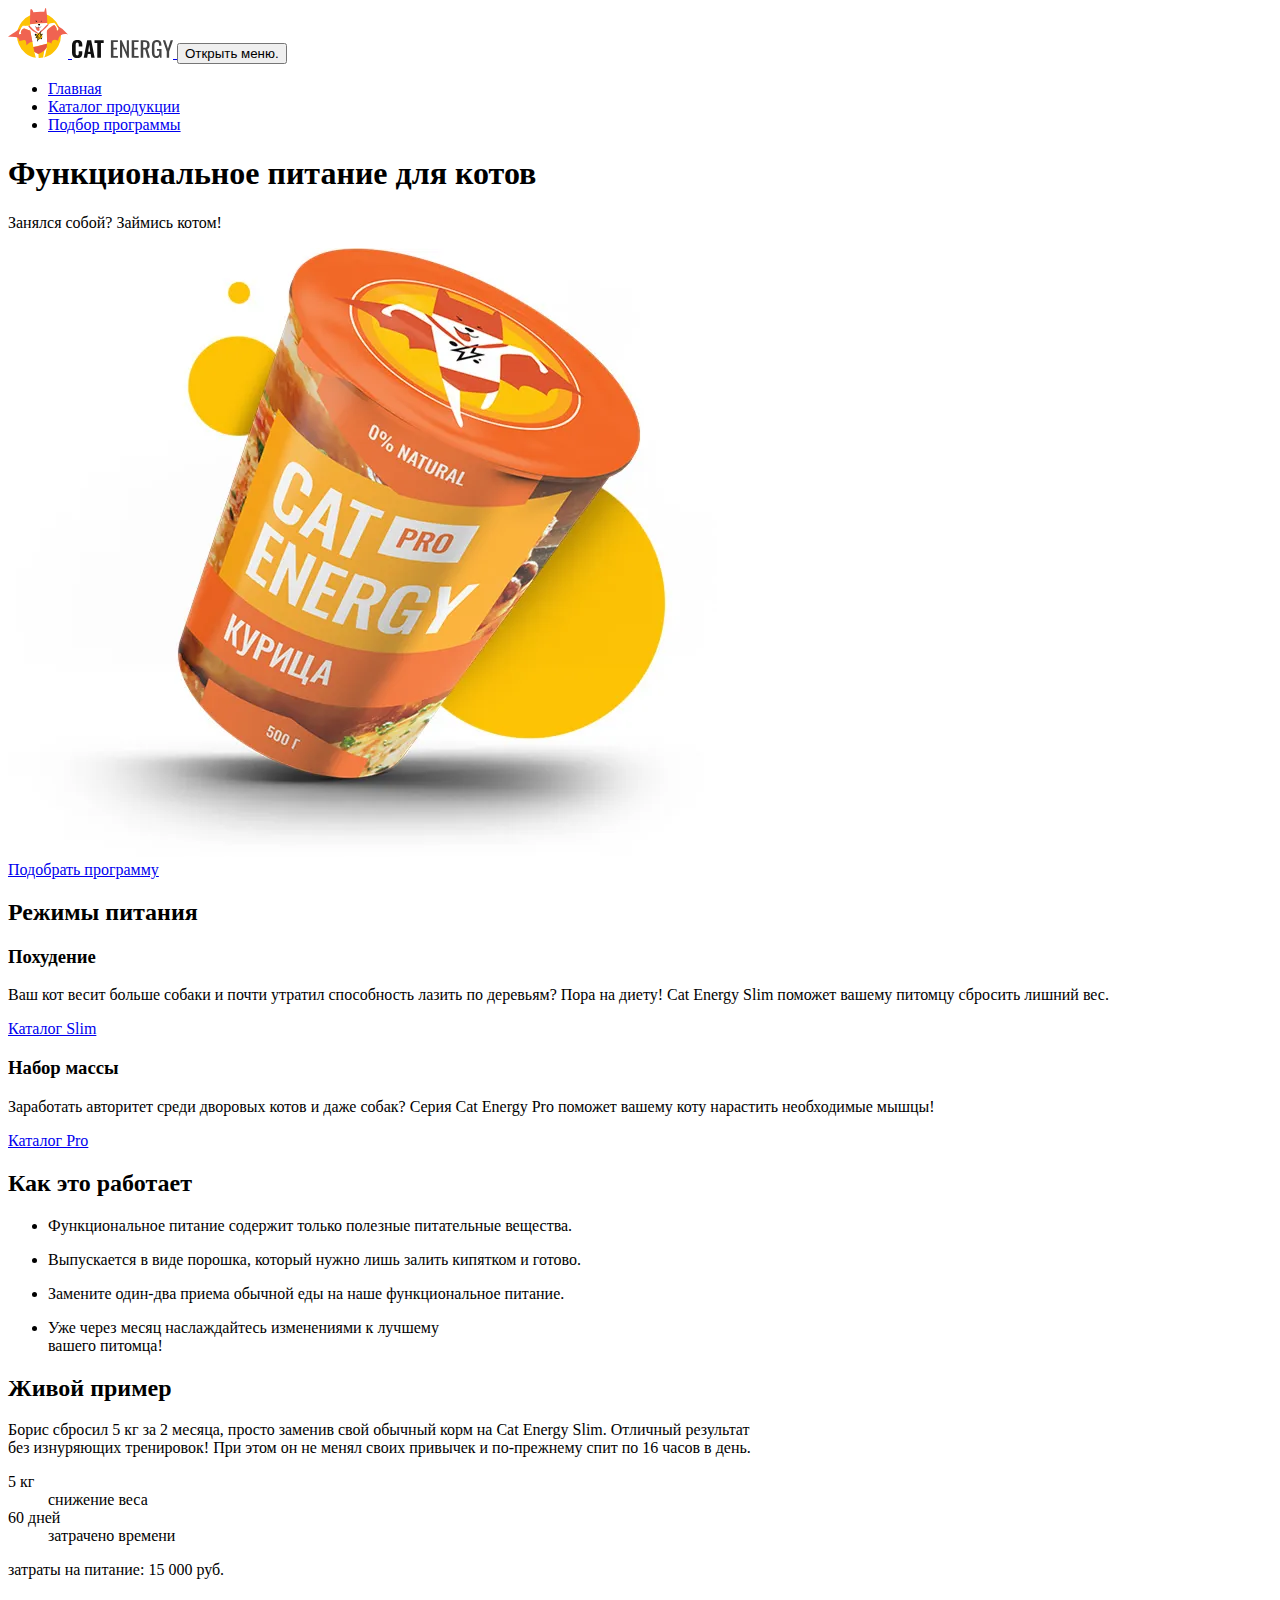
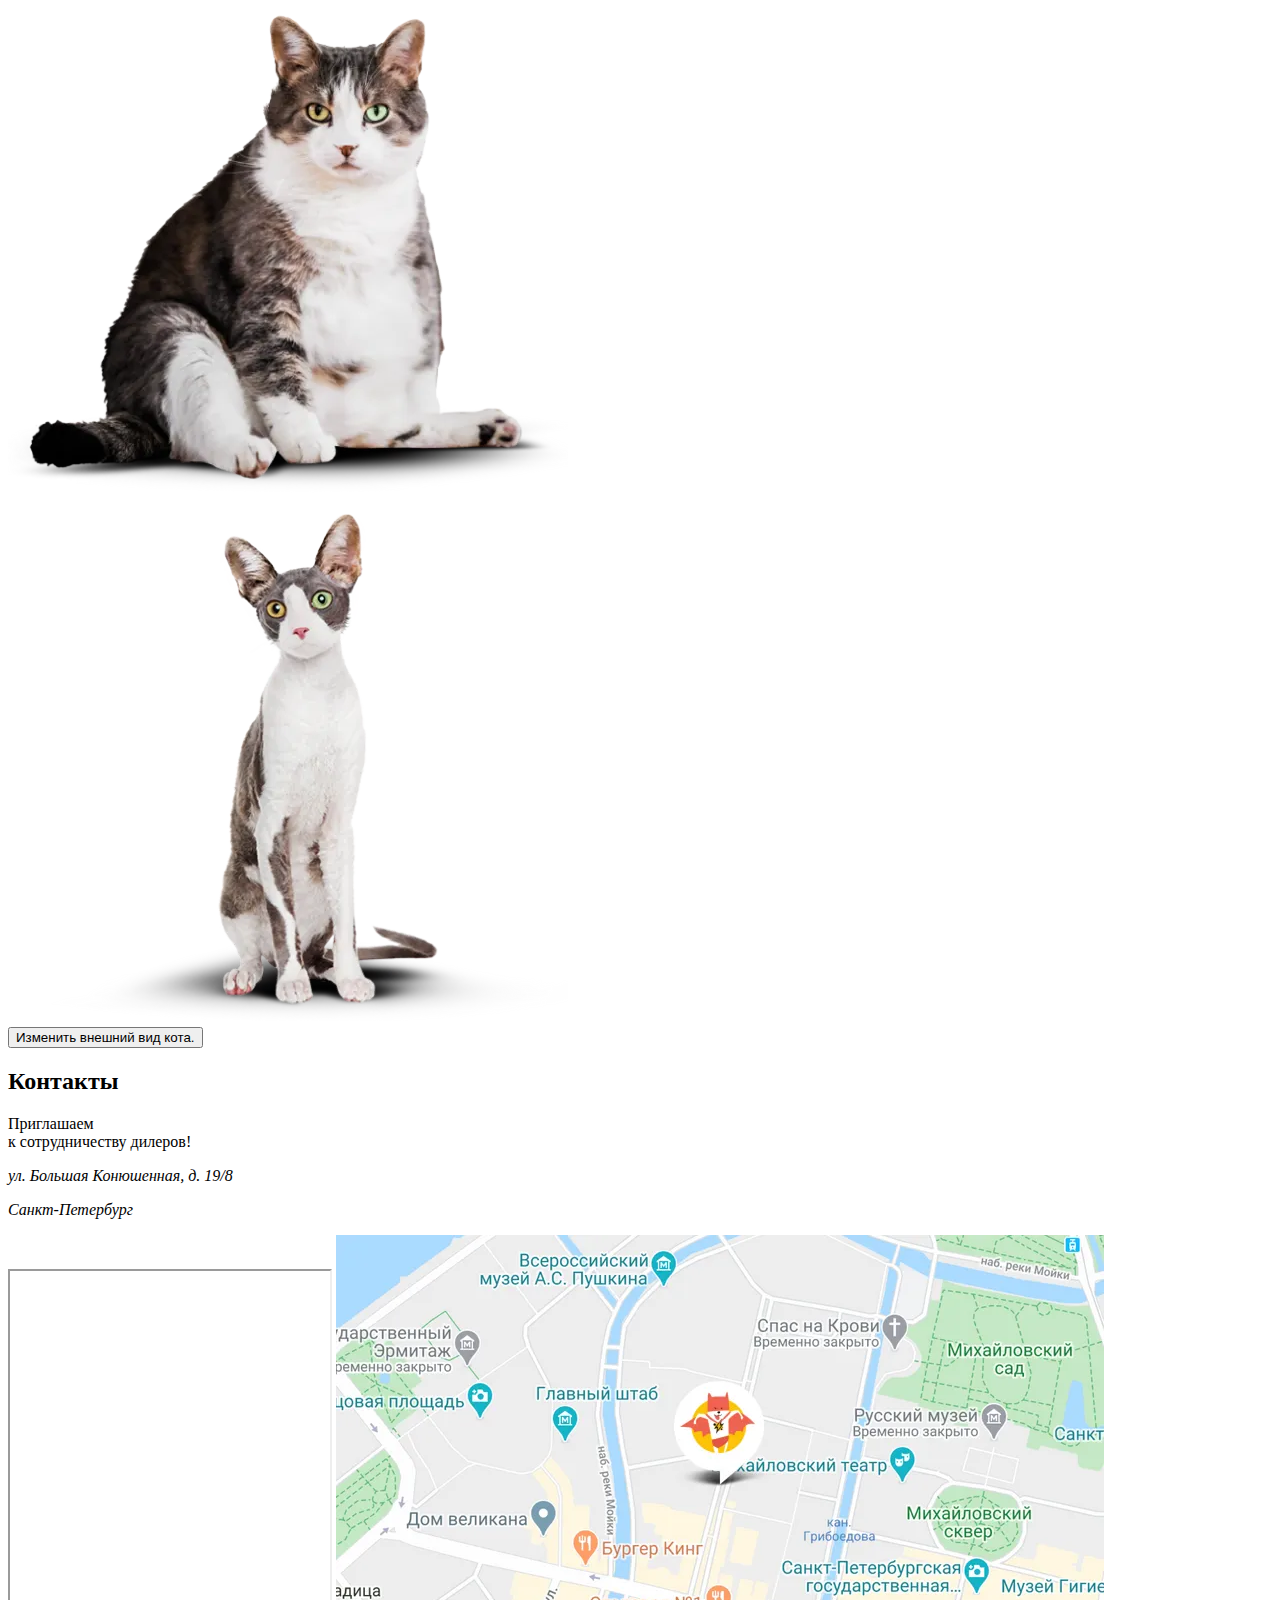
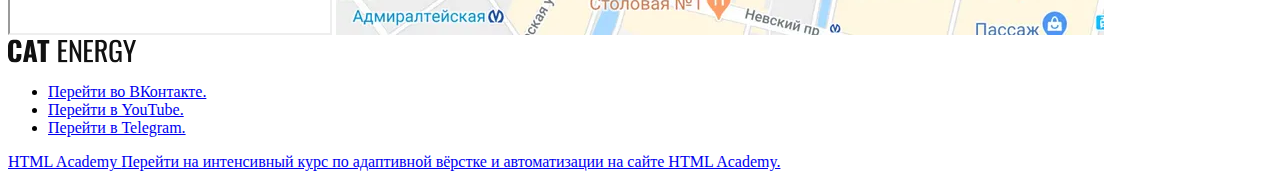
==== commit f21a1cbc: "Merge pull request #4 from KatiShalmina/master" ====
--- a/source/index.html
+++ b/source/index.html
@@ -162,17 +162,15 @@
       </div>
       <div class="contacts__map map">
         <iframe src="https://www.google.com/maps/embed?pb=!1m18!1m12!1m3!1d1998.6037876728562!2d30.32047247805024!3d59.93871647491518!2m3!1f0!2f0!3f0!3m2!1i1024!2i768!4f13.1!3m3!1m2!1s0x4696310fca145cc1%3A0x42b32648d8238007!2sBolshaya%20Konyushennaya%20St%2C%2019%2F8%2C%20Sankt-Peterburg%2C%20Russia%2C%20191186!5e0!3m2!1sen!2ses!4v1725396123360!5m2!1sen!2ses" width="320" height="362" loading="lazy" title="Карта с локацией компании" referrerpolicy="no-referrer-when-downgrade"></iframe>
-        <noscript>
-          <picture>
-            <source width="1440" height="400" type="image/webp" media="(min-width: 1440px)" srcset="images/map-desktop@1x.webp 1x, images/map-desktop@2x.webp 2x">
-            <source width="768" height="400" type="image/webp" media="(min-width: 768px)" srcset="images/map-tablet@1x.webp 1x, images/map-tablet@2x.webp 2x">
-            <source width="320" height="365" type="image/webp" srcset="images/map-mobile@1x.webp 1x, images/map-mobile@2x.webp 2x">
-
-            <source width="1440" height="400" type="image/png" media="(min-width: 1440px)" srcset="images/map-desktop@1x.png 1x, images/map-desktop@2x.png 2x">
-            <source width="768" height="400" type="image/png" media="(min-width: 768px)" srcset="images/map-tablet@1x.png 1x, images/map-tablet@2x.png 2x">
-            <img class="map__image" loading="lazy" src="images/map-mobile@1x.png" srcset="images/map-mobile@2x.png 2x" width="320" height="362" alt="Карта с локацией компании.">
-          </picture>
-        </noscript>
+        <picture>
+          <source width="1440" height="400" type="image/webp" media="(min-width: 1440px)" srcset="images/map-desktop@1x.webp 1x, images/map-desktop@2x.webp 2x">
+          <source width="768" height="400" type="image/webp" media="(min-width: 768px)" srcset="images/map-tablet@1x.webp 1x, images/map-tablet@2x.webp 2x">
+          <source width="320" height="365" type="image/webp" srcset="images/map-mobile@1x.webp 1x, images/map-mobile@2x.webp 2x">
+
+          <source width="1440" height="400" type="image/png" media="(min-width: 1440px)" srcset="images/map-desktop@1x.png 1x, images/map-desktop@2x.png 2x">
+          <source width="768" height="400" type="image/png" media="(min-width: 768px)" srcset="images/map-tablet@1x.png 1x, images/map-tablet@2x.png 2x">
+          <img class="map__image" loading="lazy" src="images/map-mobile@1x.png" srcset="images/map-mobile@2x.png 2x" width="320" height="362" alt="Карта с локацией компании.">
+        </picture>
       </div>
     </section>
   </main>
